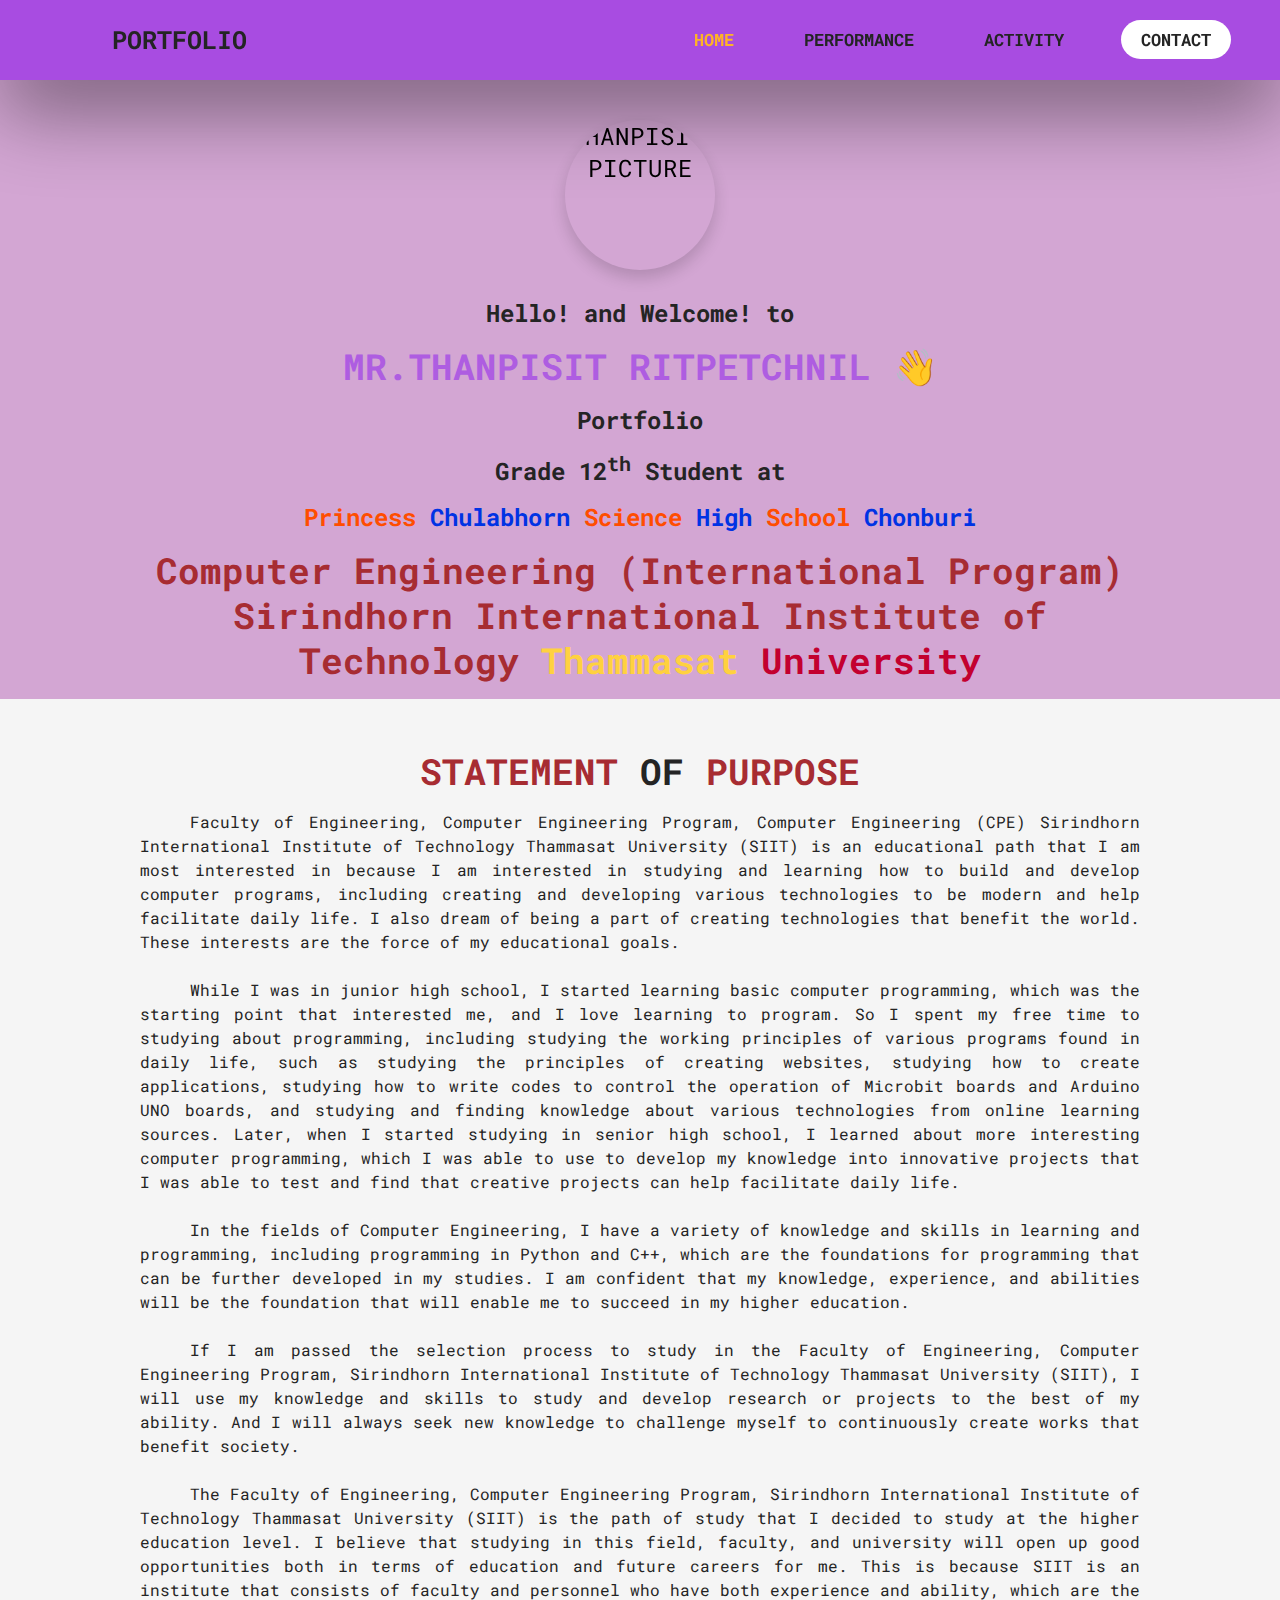
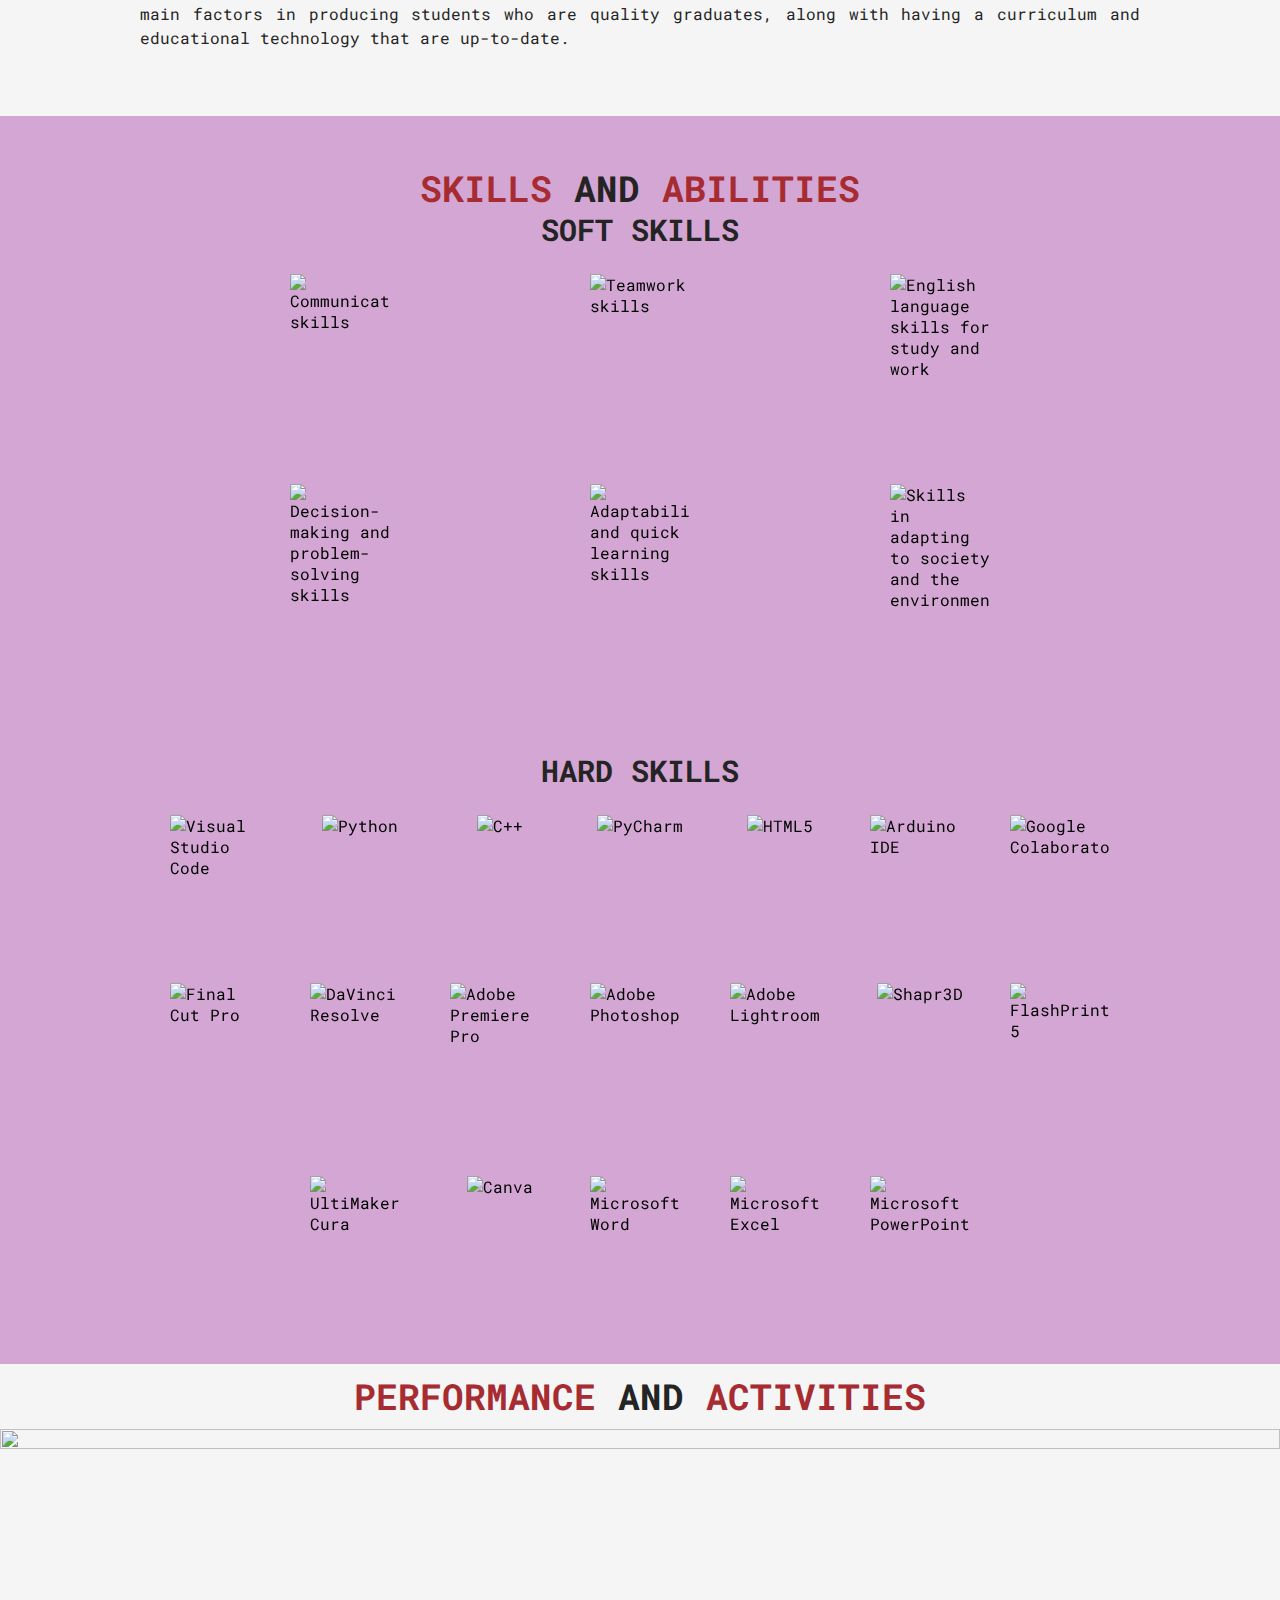
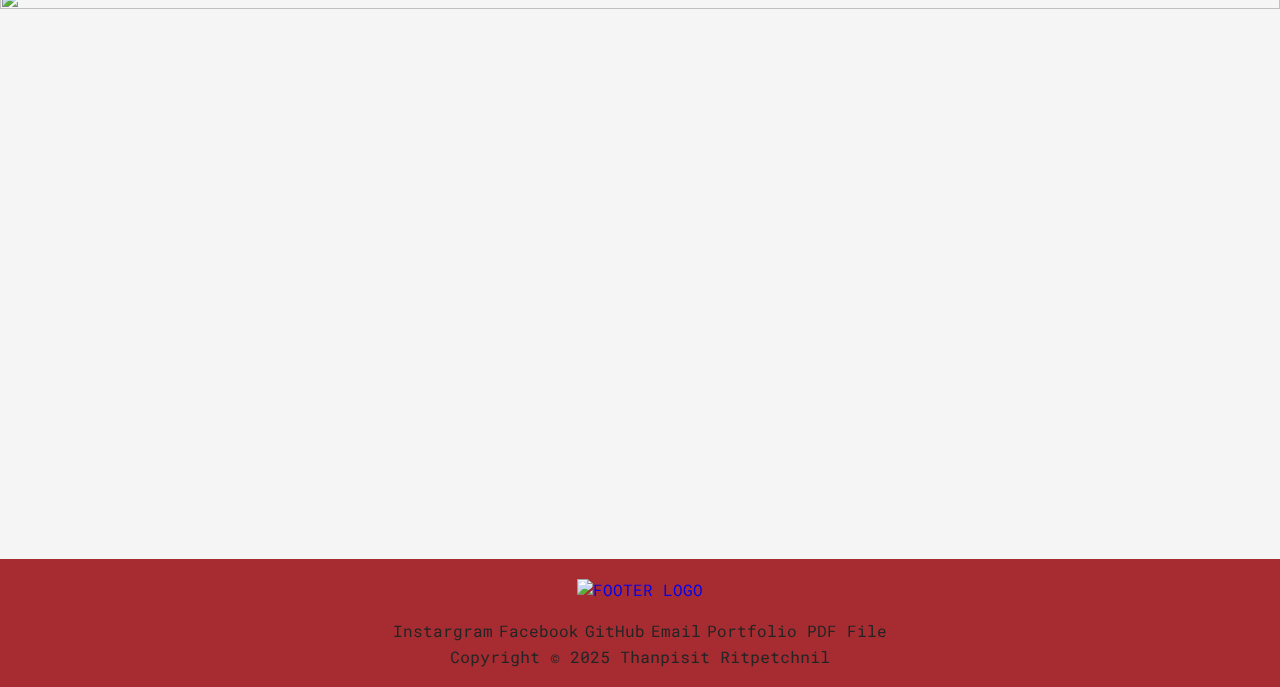
==== index.html @ 6fbb1025 "Add files via upload" ====
<!DOCTYPE html>
<html lang="en">

<head>
  <meta charset="UTF-8">
  <meta http-equiv="X-UA-Compatible" content="IE=edge">
  <meta name="viewport" content="width=device-width, initial-scale=1.0">
  <title>SIIT : THANPISIT</title>
  <link rel="stylesheet" href="./styles.css">
  <script src="https://kit.fontawesome.com/c8e4d183c2.js" crossorigin="anonymous"></script>
  <link rel="icon" href="./assets/gears.svg">

  <!-- JQUERY -->
  <script src="https://code.jquery.com/jquery-3.7.1.js" integrity="sha256-eKhayi8LEQwp4NKxN+CfCh+3qOVUtJn3QNZ0TciWLP4=" crossorigin="anonymous"></script>
  
  <!-- FONTAWESOME -->
  <link rel="stylesheet" href="https://cdnjs.cloudflare.com/ajax/libs/font-awesome/6.7.2/css/all.min.css" integrity="sha512-Evv84Mr4kqVGRNSgIGL/F/aIDqQb7xQ2vcrdIwxfjThSH8CSR7PBEakCr51Ck+w+/U6swU2Im1vVX0SVk9ABhg==" crossorigin="anonymous" referrerpolicy="no-referrer" />

  <!-- SLICKJS -->
  <link rel="stylesheet" type="text/css" href="//cdn.jsdelivr.net/npm/slick-carousel@1.8.1/slick/slick.css"/>
  <script type="text/javascript" src="//cdn.jsdelivr.net/npm/slick-carousel@1.8.1/slick/slick.min.js"></script>
  
  <link rel="stylesheet" href="https://cdnjs.cloudflare.com/ajax/libs/font-awesome/5.15.3/css/all.min.css" />

</head>

<body>
  <!-- SNOW -->
  <div id="snow-container"></div>
  <script src="./script.js"></script>

<!-- BAR -->
<div id="BAR">
  <section id="bar">
    <nav>
      <!-- Checkbox for toggling menu -->
      <input type="checkbox" id="check">
  
      <!-- Menu icon -->
      <label for="check" class="checkbtn">
        <i class="fas fa-bars"></i>
      </label>
  
      <!-- Site logo -->
      <label class="logo">PORTFOLIO</label>
  
      <!-- Navigation links -->
      <ul>
        <!-- HOME PAGE LINK BUTTON-->
        <li class="nav__link">
          <a href="./index.html" class="
            active
            nav__link--anchor
            link__hover-effect
            link__hover-effect--black
          ">HOME</a>
        </li>

        <!-- PERFORMANCE PAGE LINK BUTTON-->
        <li class="nav__link">
          <a href="./performance.html" class="
            nav__link--anchor
            link__hover-effect
            link__hover-effect--black
          ">PERFORMANCE</a>
        </li>

        <!-- ACTIVITY PAGE LINK BUTTON-->
        <li class="nav__link">
          <a href="./activity.html" class="
            nav__link--anchor
            link__hover-effect
            link__hover-effect--black
          ">ACTIVITY</a>
        </li>

        <!-- MAIL LINK BUTTON-->
        <li class="nav__link">
          <a href="mailto:thanpisit2549@icloud.com" class="
            nav__link--anchor
            nav__link--anchor-primary
          ">CONTACT</a>
        </li>
      </ul>
    </nav>
  </section>

  <!-- HOME SECTION -->
  <div id="ABOUT-ME">
  <section id="about-me">
    <div class="flex flex-1">
      <div class="about-me__info row">
        <div class="about-me__info--container">
          <figure class="about-me__picture--mask">
            <img src="./assets/me.jpeg" class="about-me__picture" alt="THANPISIT'S PICTURE">
          </figure>
          <h2 class="about-me__info--title">
            Hello! and Welcome! to
          </h2>
          <h1 class="about-me__info--title">
            <span class="text--purple">MR.THANPISIT RITPETCHNIL</span>&nbsp;<span class="wave">👋</span>
          </h1>
          <h2 class="about-me__info--title">
            Portfolio
          </h2>
          <h2 class="about-me__info--title">
            Grade 12<sup>th</sup> Student at
          </h2>
          <h2 class="about-me__info--title">
            <strong class="text--orangepcc">Princess</strong><strong class="text--blue"> Chulabhorn </strong><strong class="text--orangepcc">Science</strong><strong class="text--blue"> High </strong><strong class="text--orangepcc">School</strong><strong class="text--blue"> Chonburi</strong>
          </h2>
          <h1 class="about-me__info--title">
            <span class="text--brown">Computer Engineering (International Program)<br>Sirindhorn International Institute of Technology</span>
            <span class="text--yellowuni">Thammasat</span><span class="text--reduni"> University</span>
          </h1>
        </div>
      </div>
    </div>
  </section>

  <!-- SOP -->
  <section id="sop">
    <div class="container">
      <div class="row">
        <h1 class="section__title"><span class="text--brownuni">STATEMENT</span> OF <span class="text--brownuni">PURPOSE</span></h1>
          <p class="project1__description--para">
            &emsp;&emsp;&emsp;&emsp;&emsp;Faculty of Engineering, Computer Engineering Program, Computer Engineering (CPE) Sirindhorn International Institute of Technology Thammasat University (SIIT) is an educational path that I am most interested in because I am interested in studying and learning how to build and develop computer programs, including creating and developing various technologies to be modern and help facilitate daily life. I also dream of being a part of creating technologies that benefit the world. These interests are the force of my educational goals.
            <br><br>
            &emsp;&emsp;&emsp;&emsp;&emsp;While I was in junior high school, I started learning basic computer programming, which was the starting point that interested me, and I love learning to program. So I spent my free time to studying about programming, including studying the working principles of various programs found in daily life, such as studying the principles of creating websites, studying how to create applications, studying how to write codes to control the operation of Microbit boards and Arduino UNO boards, and studying and finding knowledge about various technologies from online learning sources. Later, when I started studying in senior high school, I learned about more interesting computer programming, which I was able to use to develop my knowledge into innovative projects that I was able to test and find that creative projects can help facilitate daily life.
            <br><br>
            &emsp;&emsp;&emsp;&emsp;&emsp;In the fields of Computer Engineering, I have a variety of knowledge and skills in learning and programming, including programming in Python and C++, which are the foundations for programming that can be further developed in my studies. I am confident that my knowledge, experience, and abilities will be the foundation that will enable me to succeed in my higher education.
            <br><br>
            &emsp;&emsp;&emsp;&emsp;&emsp;If I am passed the selection process to study in the Faculty of Engineering, Computer Engineering Program, Sirindhorn International Institute of Technology Thammasat University (SIIT), I will use my knowledge and skills to study and develop research or projects to the best of my ability. And I will always seek new knowledge to challenge myself to continuously create works that benefit society.
            <br><br>
            &emsp;&emsp;&emsp;&emsp;&emsp;The Faculty of Engineering, Computer Engineering Program, Sirindhorn International Institute of Technology Thammasat University (SIIT) is the path of study that I decided to study at the higher education level. I believe that studying in this field, faculty, and university will open up good opportunities both in terms of education and future careers for me. This is because SIIT is an institute that consists of faculty and personnel who have both experience and ability, which are the main factors in producing students who are quality graduates, along with having a curriculum and educational technology that are up-to-date.
          </p>
      </div>
    </div>
  </section>

  <!-- SKILLS SECTION -->
  <section id="skills">
    <div class="container">
      <div class="row">
        <h1 class="section__title"><span class="text--brownuni">SKILLS</span> AND <span class="text--brownuni">ABILITIES</span></h1>
        
        <!-- SOFT SKILLS -->
        <h2 class="subtitle textcenter">SOFT SKILLS</h2>
        <div class="language__list">

          <div class="language">
            <figure class="language__img--wrapper">
              <img
                src="./assets/interpersonal-skills.png"
                alt="Communication skills" class="language__img" />
            </figure>
            <span class="language__name">Communication skills</span>
          </div>

          <div class="language">
            <figure class="language__img--wrapper">
              <img 
                src="./assets/partners.png"
                alt="Teamwork skills" class="language__img" />
            </figure>
            <span class="language__name">Teamwork skills</span>
          </div>

          <div class="language">
            <figure class="language__img--wrapper">
              <img src="./assets/english.png" 
              alt="English language skills for study and work" class="language__img" />
            </figure>
            <span class="language__name">English language skills for study and work</span>
          </div>

          <div class="language">
            <figure class="language__img--wrapper">
              <img src="./assets/problem-solving-skills.png"
                alt="Decision-making and problem-solving skills" class="language__img" />
            </figure>
            <span class="language__name">Decision-making and problem-solving skills</span>
          </div>

          <div class="language">
            <figure class="language__img--wrapper">
              <img src="./assets/adapt.png" 
              alt="Adaptability and quick learning skills" class="language__img" />
            </figure>
            <span class="language__name">Adaptability and quick learning skills</span>
          </div>

          <div class="language">
            <figure class="language__img--wrapper">
              <img src="./assets/society.png" 
              alt="Skills in adapting to society and the environment" class="language__img" />
            </figure>
            <span class="language__name">Skills in adapting to society and the environment</span>
          </div>
        </div>

        <!-- HARD SKILLS -->
        <h2 class="subtitle textcenter"><br>HARD SKILLS</h2>
        <div class="hard__list">

          <div class="hard">
            <figure class="hard__img--wrapper">
              <img
                src="https://upload.wikimedia.org/wikipedia/commons/thumb/9/9a/Visual_Studio_Code_1.35_icon.svg/2048px-Visual_Studio_Code_1.35_icon.svg.png"
                alt="Visual Studio Code" class="hard__img" />
            </figure>
            <span class="hard__name">Visual Studio Code</span>
          </div>

          <div class="hard">
            <figure class="hard__img--wrapper">
              <img
                src="./assets/Python-logo-notext.svg.png"
                alt="Python" class="hard__img" />
            </figure>
            <span class="hard__name">Python</span>
          </div>

          <div class="hard">
            <figure class="hard__img--wrapper">
              <img
                src="https://upload.wikimedia.org/wikipedia/commons/thumb/1/18/ISO_C%2B%2B_Logo.svg/1822px-ISO_C%2B%2B_Logo.svg.png"
                alt="C++" class="hard__img" />
            </figure>
            <span class="hard__name">C++</span>
          </div>

          <div class="hard">
            <figure class="hard__img--wrapper">
              <img
                src="https://upload.wikimedia.org/wikipedia/commons/thumb/1/1d/PyCharm_Icon.svg/1024px-PyCharm_Icon.svg.png"
                alt="PyCharm" class="hard__img" />
            </figure>
            <span class="hard__name">PyCharm</span>
          </div>

          <div class="hard">
            <figure class="hard__img--wrapper">
              <img
                src="./assets/HTML5_logo_and_wordmark.svg.png"
                alt="HTML5" class="hard__img" />
            </figure>
            <span class="hard__name">HTML5</span>
          </div>

          <div class="hard">
            <figure class="hard__img--wrapper">
              <img
                src="./assets/png-transparent-arduino-hd-logo-thumbnail Background Removed.png"
                alt="Arduino IDE" class="hard__img" />
            </figure>
            <span class="hard__name">Arduino IDE</span>
          </div>

          <div class="hard">
            <figure class="hard__img--wrapper">
              <img
                src="https://avatars.githubusercontent.com/u/33467679?s=280&v=4"
                alt="Google Colaboratory" class="hard__img" />
            </figure>
            <span class="hard__name">Google Colaboratory</span>
          </div>

          <div class="hard">
            <figure class="hard__img--wrapper">
              <img
                src="https://help.apple.com/assets/6679A72E92E641B6D907CD0C/6679A72FE32D2BB3610F762B/en_US/97f5f4dfe6df84d78caacff68ec63538.png"
                alt="Final Cut Pro" class="hard__img" />
            </figure>
            <span class="hard__name">Final Cut Pro</span>
          </div>

          <div class="hard">
            <figure class="hard__img--wrapper">
              <img
                src="./assets/DaVinci_Resolve_Studio.png"
                alt="DaVinci Resolve" class="hard__img" />
            </figure>
            <span class="hard__name">DaVinci Resolve</span>
          </div>

          <div class="hard">
            <figure class="hard__img--wrapper">
              <img
                src="https://upload.wikimedia.org/wikipedia/commons/thumb/4/40/Adobe_Premiere_Pro_CC_icon.svg/1200px-Adobe_Premiere_Pro_CC_icon.svg.png"
                alt="Adobe Premiere Pro" class="hard__img" />
            </figure>
            <span class="hard__name">Adobe Premiere Pro</span>
          </div>

          <div class="hard">
            <figure class="hard__img--wrapper">
              <img
                src="https://upload.wikimedia.org/wikipedia/commons/thumb/a/af/Adobe_Photoshop_CC_icon.svg/1051px-Adobe_Photoshop_CC_icon.svg.png"
                alt="Adobe Photoshop" class="hard__img" />
            </figure>
            <span class="hard__name">Adobe Photoshop</span>
          </div>

          <div class="hard">
            <figure class="hard__img--wrapper">
              <img
                src="./assets/images Background Removed.png"
                alt="Adobe Lightroom" class="hard__img" />
            </figure>
            <span class="hard__name">Adobe Lightroom</span>
          </div>

          <div class="hard">
            <figure class="hard__img--wrapper">
              <img
                src="https://yt3.googleusercontent.com/nwwMDbhHriPt50zf7yDtpQKF7p2qgzhIg-j-FIBsvlN0WjWBFyacqpJLrB-6cVF0Jf-9lbAbpeQ=s900-c-k-c0x00ffffff-no-rj"
                alt="Shapr3D" class="hard__img" />
            </figure>
            <span class="hard__name">Shapr3D</span>
          </div>

          <div class="hard">
            <figure class="hard__img--wrapper">
              <img
                src="https://www.icreate.my/x/cdn/?https://storage.googleapis.com/production-websitebuilder-v1-0-8/648/201648/gYSEA5qO/e491b83e12154919b9e69d063f4b6f4a"
                alt="FlashPrint 5" class="hard__img" />
            </figure>
            <span class="hard__name">FlashPrint 5</span>
          </div>

          <div class="hard">
            <figure class="hard__img--wrapper">
              <img
                src="https://img.utdstc.com/icon/97a/a5e/97aa5e531fee9e0b18d7028609d091062db6e392c49e45859ba0aeeeb118eae4:200"
                alt="UltiMaker Cura" class="hard__img" />
            </figure>
            <span class="hard__name">UltiMaker Cura</span>
          </div>

          <div class="hard">
            <figure class="hard__img--wrapper">
              <img
                src="https://uxwing.com/wp-content/themes/uxwing/download/brands-and-social-media/canva-icon.png"
                alt="Canva" class="hard__img" />
            </figure>
            <span class="hard__name">Canva</span>
          </div>

          <div class="hard">
            <figure class="hard__img--wrapper">
              <img
                src="https://upload.wikimedia.org/wikipedia/commons/thumb/f/fd/Microsoft_Office_Word_%282019–present%29.svg/1024px-Microsoft_Office_Word_%282019–present%29.svg.png"
                alt="Microsoft Word" class="hard__img" />
            </figure>
            <span class="hard__name">Microsoft Word</span>
          </div>

          <div class="hard">
            <figure class="hard__img--wrapper">
              <img
                src="https://upload.wikimedia.org/wikipedia/commons/thumb/3/34/Microsoft_Office_Excel_%282019–present%29.svg/826px-Microsoft_Office_Excel_%282019–present%29.svg.png"
                alt="Microsoft Excel" class="hard__img" />
            </figure>
            <span class="hard__name">Microsoft Excel</span>
          </div>

          <div class="hard">
            <figure class="hard__img--wrapper">
              <img
                src="https://upload.wikimedia.org/wikipedia/commons/thumb/0/0d/Microsoft_Office_PowerPoint_%282019–present%29.svg/2203px-Microsoft_Office_PowerPoint_%282019–present%29.svg.png"
                alt="Microsoft PowerPoint" class="hard__img" />
            </figure>
            <span class="hard__name">Microsoft PowerPoint</span>
          </div>
          
        </div>
      </div>
    </div>
  </section>

 <!-- OVERVIEW SECTION  -->
  <section id="overview">
    <div class="container1">
      <!-- <div class="row"> -->
        <h1 class="section__title"><span class="text--brownuni">PERFORMANCE</span> AND <span class="text--brownuni">ACTIVITIES</span></h1>
        
        <div class="slideshow">
        
          <div class="items">
            <img src="./assets/image.png" alt="">
          </div>

          <div class="items">
            <img src="./assets/IMG_3233.jpg" alt="">
          </div>

          <div class="items">
            <img src="./assets/459421006_1217835922700033_3919177896937496250_n.jpg" alt="">
          </div>          

          <div class="items">
            <img src="./assets/dsd.png" alt="">
          </div>

          <div class="items">
            <img src="./assets/dfdb.png" alt="">
          </div>

          <div class="items">
            <img src="./assets/DSC_7717.jpg" alt="">
          </div>

          <div class="items">
            <img src="./assets/IMG_4864.jpg" alt="">
          </div>
        </div>

        <script>
          $(document).ready(() => {
            $('.slideshow').slick({
              dots: true,
              slidesToScroll: 1,
              autoplay: true,
              autoplaySpeed: 2000,
            });
            $(".slideshow .slick-prev").html('<i class="fa-solid fa-chevron-left"></i>')
            $(".slideshow .slick-next").html('<i class="fa-solid fa-chevron-right"></i>')
            $(".slideshow .slick-dots li").html(' ')
          })
        </script>

      </div>
    </div>
  </section>
   
 <!-- FOOTER  -->
  <footer>
    <div class="row footer__row">
      <a href="#" class="footer__anchor">
        <figure class="footer__logo">
          <img src="./assets/gears.svg" class="footer__logo--img" alt="FOOTER LOGO">
        </figure>
        <span class="footer__logo--popper">
          RETURN TO THE TOP
          <i class="fas fa-arrow-up"></i>
        </span>
      </a>
      <div class="footer__social--list">
        <a href="https://www.instagram.com/thanpisit.rb/" target="_blank" class="
          footer__social--link
          link__hover-effect
          link__hover-effect--black
        " target="_blank">Instargram</a>

        <a href="https://www.facebook.com/thanpisit.rb/" target="_blank" class="
          footer__social--link
          link__hover-effect
          link__hover-effect--black
        " target="_blank">Facebook</a>

        <a href="https://github.com/thanpisit2006" target="_blank" class="
          footer__social--link
          link__hover-effect
          link__hover-effect--black
        " target="_blank">GitHub</a>

        <a href="mailto:thanpisit2549@icloud.com" target="_blank" class="
          footer__social--link
          link__hover-effect
          link__hover-effect--black
        " target="_blank">Email</a>
        
        <a href="./assets/SIIT Portfolio.pdf" target="_blank" class="
          footer__social--link
          link__hover-effect
          link__hover-effect--black
        " target="_blank">Portfolio PDF File</a>

      </div>
      <div class="footer__copyright">Copyright © 2025 Thanpisit Ritpetchnil</div>
    </div>
    </div>
  </footer>

</body>

</html>
---- styles.css ----
@import url('https://fonts.googleapis.com/css2?family=Roboto+Mono:ital,wght@0,100..700;1,100..700&display=swap');
/* @font-face {
  font-family: 'Emirates';
  src: url('./font/Emirates-Medium.ttf');
} */

* {
  font-family: "Roboto Mono", serif;
  /* font-family: 'Emirates'; */
  padding: 0;
  margin: 0;
  box-sizing: border-box;
}

html {
  scroll-behavior: smooth;
}

h1, h2, h3, h4, h5, h6, span {
  color: #242424;
  text-align: center;
  line-height: 1.25;
}

h1 {
  /* font-size: 36px; */
  font-size: clamp(24px, 4vw, 36px);
}

.textcenter {
  text-align: center;
}

.subtitle {
  font-size: 30px;
  line-height: 1.25;
}

p {
  line-height: 1.5;
  font-size: 16px;
}

a {
  text-decoration: none;
  position: relative;
  transition: opacity 300ms ease;
}

i:hover {
  opacity: 0.7;
}

.link__hover-effect:after {
  content: "";
  position: absolute;
  height: 3px;
  width: 0;
  bottom: -3px;
  right: 0;
  transition: all 300ms ease;
}

.link__hover-effect--white:after {
  background-color: #fff;
}
.link__hover-effect--black:after {
  background-color: #000;
}

.link__hover-effect:hover:after {
  width: 100%;
  left: 0;
}

li {
  list-style-type: none;
}

.flex {
  display: flex;
}

.flex-1 {
  flex: 1;
}

.container {
  padding: 50px 0;
}

.container1 {
  padding: 10px 0;
}

.row {
  width: 80%;
  max-width: auto;
  margin: 0 auto;
  padding: 0 12px;
}

.text--purple {
  color: #ae5de1;
}

.text--blue{
  color: #0033e4;
}

.text--orangepcc { 
  color: #ff4d00;
}

.text--orangeuni {
 color: #a84ce1;
}

.text--orangeuni:hover {
  color: #a72c32;
}

.text--brown {
  color: #a72c32;
}

.text--brownuni {
  color: #a72c32;
}

.text--brownuni:hover {
  color: #a84ce1;
}

.text--reduni {
  color: #c3002f;
}

.text--yellowuni {
  color: #ffd13f;
}

section:nth-child(even) {
  background-color: whitesmoke;
}

.section__title {
  margin-bottom: 0px;
}

.nav__link--list {
  display: flex;
}

.nav__link--anchor {
  margin: 0 12px;
  color: #242424;
  font-weight: 700;
}

.nav__link--anchor-primary {
  background-color: white;
  padding: 8px 20px;
  border-radius: 50px;
  color: #242424;
  transition: all 300ms ease;
}

.nav__link--anchor-primary:hover {
  background-color: orange;
}

.personal__logo {
  font-size: 24px;
  color: #000;
  margin: 0 12px;
  font-weight: bold
}

.uni__logo{
  width: 100%;
  max-width: 300px;
  transition: all 300ms;
  transition: background-color 0.3s ease-in-out;
  align-self: center;
  align-items: center;
  position: fixed;
  top: center;
  z-index: 1000;
  padding: 0 12px;
  height: auto;
  margin: 0 auto;
  display: flex;
  justify-content: space-between;
}

.about-me__info {
  display: flex;
  flex-direction: column;
}

.about-me__info--container {
  display: flex;
  flex-direction: column;
  align-items: center;
  max-width: max;
  width: 100%;
  margin: 0 auto;
  text-align: center;
}

.about-me__picture--mask {
  width: 150px;
  height: 150px;
  border-radius: 50%;
  overflow: hidden;
  box-shadow: 0 8px 16px rgba(0, 0, 0, 0.16);
  margin-bottom: 28px;
  animation: animate-profile-picture 800ms 200ms backwards;
}

@keyframes animate-profile-picture {
  0% {
    transform: scale(0);
  }
  80% {
    transform: scale(1.1);
  }
  100% {
    transform: scale(1);
  }
}

.about-me__picture {
  width: 100%;
  /* Improving my own picture */
  transform: scale(1.5);
  padding-top: 8px;
}

.about-me__info--title {
  margin-bottom: 16px;
  animation: fade-up 650ms 400ms backwards;
}
.about-me__info--para {
  font-size: 20px;
  margin-bottom: 20px;
  animation: fade-up 650ms 600ms backwards;
}

.about-me__link {
  font-size: 20px;
  color: #242424;
  padding: 0 16px;
}

.about-me__links {
  animation: fade-up 650ms 800ms backwards;
}

@keyframes fade-up {
  0% {
    opacity: 0;
    transform: translateY(40px);
  }
  100% {
    opacity: 1;
    transform: translateY(0);
  }
}

.about-me__img--container {
  /* flex: 1; */
  display: flex;
  align-items: center;
  border-top: 10px;
  width: 600px;
  overflow: hidden;
  margin-top: -350px;
  position: absolute;
  right: 0;
  /* width: 100%; */
  height: 180.8vh;
  /* margin-top: 40px; */
}

.about-me__img {
  width: 100%;
  animation: fade-in 1200ms 800ms backwards;
}

@keyframes fade-in {
  0% {
    opacity: 0;
  }
  100% {
    opacity: 1;
  }
}

.wave {
  display: inline-block;
  animation: animate-wave 500ms infinite ease-in-out;
}

@keyframes animate-wave {
  0% {
    transform: rotate(0);
  }
  50% {
    transform: rotate(30deg);
  }
  100% {
    transform: rotate(0);
  }
}

/* SOFT SKILL */
.language__img {
  width: 100%;
  max-width: 100px;
  transition: all 300ms;
}
.language:hover .language__img {
  filter: brightness(80%);
  opacity: 0.86;
  transform: scale(1.1);
}

.language {
  width: 30%;
  display: flex;
  /* justify-content: center;
  position: relative; */
  flex-direction: column;
  align-items: center;
  position: relative;
}

.language__img--wrapper {
  display: flex;
  justify-content: center;
  align-items: center;
  padding: 25px 16px;
}

.language__list {
  display: flex;
  justify-content: center;
  width: 100%;
  flex-wrap: wrap;
}

.language__name {
  /* position: absolute;
  bottom: 0;
  transform: scale(0);
  transition: all 300ms;
  font-size: 20px;
  opacity: 0;
  text-align: center;
  text-wrap: wrap; */
  margin-top: 5px;
  font-size: 20px;
  text-align: center;
  opacity: 0;
  transform: scale(0);
  transition: all 300ms;
  text-wrap: wrap;
}

.language:hover .language__name {
  transform: scale(1);
  opacity: 1;
}

/* HARD SKILL */
.hard__img {
  width: 100%;
  max-width: 100px;
  transition: all 300ms;
}
.hard:hover .hard__img {
  filter: brightness(80%);
  opacity: 0.86;
  transform: scale(1.1);
}

.hard {
  width: 14%;
  display: flex;
  /* justify-content: center;
  position: relative; */
  flex-direction: column;
  align-items: center;
  position: relative;
}

.hard__img--wrapper {
  display: flex;
  justify-content: center;
  align-items: center;
  padding: 25px 16px;
}

.hard__list {
  display: flex;
  justify-content: center;
  width: 100%;
  flex-wrap: wrap;
}

.hard__name {
  /* position: absolute;
  bottom: 0;
  transform: scale(0);
  transition: all 300ms;
  font-size: 20px;
  opacity: 0;
  text-align: center;
  text-wrap: wrap; */
  margin-top: 5px;
  font-size: 20px;
  text-align: center;
  opacity: 0;
  transform: scale(0);
  transition: all 300ms;
}

.hard:hover .hard__name {
  transform: scale(1);
  opacity: 1;
}

/* PROJECTS */
.project {
  margin-bottom: 135px;
}

.project:last-child {
  margin-bottom: 40px;
}

.project__img {
  width: 100%;
  transition: all 500ms ease;
}

.project__wrapper {
  display: flex;
  box-shadow: 0 20px 80px rgba(0, 0, 0, 0.45);
  border-radius: 20px;
  overflow: hidden;
  position: relative;
}

.project__wrapper:before {
  content: "";
  position: absolute;
  top: 0;
  left: 0;
  height: 100%;
  width: 100%;
  background-color: #1c1d25;
  opacity: 0;
  transition: all 450ms ease;
  z-index: 2;
  transform: translateY(100%);
}

.project:hover .project__wrapper:before {
  transform: translateY(0);
  opacity: 0.7;
}
.project:hover .project__img {
  transform: scale(1.07);
  filter: blur(5px);
}

.project:hover .project__description {
  opacity: 1;
  transform: translateY(-50%);
}

.project__list {
  padding-top: 20px;
}

.project__description {
  position: absolute;
  top: 50%;
  left: 90px;
  transform: translateY(100%);
  max-width: 550px;
  z-index: 3;
  opacity: 0;
  transition: transform 450ms, opacity 300ms;
}

.project__description--title {
  font-size: 40px;
}

.project__description--para {
  margin: 16px 0;
}

.project__description--link {
  font-size: 20px;
  margin-right: 16px;
}

.project__description--title,
.project__description--sub-title,
.project__description--para,
.project__description--link {
  text-align: left;
  color: #fff;
}

/* PROJECTS1 */
.project1 {
  margin-bottom: 135px;
}

.project1:last-child {
  margin-bottom: 40px;
}

.project1__img {
  width: 100%;
  transition: all 500ms ease;
}

.project1__wrapper {
  display: flex;
  box-shadow: 0 20px 80px rgba(0, 0, 0, 0.45);
  border-radius: 20px;
  overflow: hidden;
  position: relative;
  width: 70%;
  margin: o auto;
  aspect-ratio: 2080 / 1800;
}

.project1__list {
  padding-top: 20px;
}

.project1__description {
  position: absolute;
  top: 50%;
  left: 3%; 
  /* transform: translateY(100%); */
  /* max-width: 80%; */
  z-index: 3;
  opacity: 0;
  transition: transform 450ms, opacity 300ms;

  opacity: 1;
  transform: translateY(-50%);
  width: 94%;
  /* max-width: max; */
  /* z-index: 1000; */

}

.project1__description--title {
  font-size: 40px;
}

.project1__description--para {
  margin: 16px 0;
}

.project1__description--link {
  font-size: 20px;
  margin-right: 16px;
}

.project1__description--title,
.project1__description--sub-title,
.project1__description--para,
.project1__description--link {
  text-align: justify;
  color: #242424;
}

/* FOOTER */
footer {
  background-color: #a72c32;
}

footer:hover {
  background-color: #a84ce1;
}

.footer__social--list {
  width: 100%;
  max-width: 500px;
  display: flex;
  justify-content: space-around;
  margin-bottom: 5px;
}

.footer__row {
  display: flex;
  flex-direction: column;
  align-items: center;
  justify-content: center;
  padding: 20px 0;
}

.footer__logo--img {
  width: 70px;
  height: 70px;
}

.footer__social--link,
.footer__copyright,
.footer__logo--popper {
  color: #242424;
  text-align: center;
}

.footer__logo--popper {
  position: absolute;
  right: 0;
  top: 30px;
  font-weight: 700;
  opacity: 0;
  transition: all 300ms ease;
  width: 200px;
}

.footer__anchor {
  margin-bottom: 20px;
  position: relative;
}

.footer__anchor:hover .footer__logo--popper {
  transform: translateX(60px);
  opacity: 1;
}

/* Responsive Design */
@media (max-width: 768px) {
  .footer__social--list {
    flex-direction: column;
    align-items: center;
    gap: 10px;
  }

  .footer__logo--img {
    width: 50px;
    height: 50px;
  }

  .footer__row {
    padding: 15px 0;
  }

  .footer__logo--popper {
    font-size: 14px;
    width: 150px;
    top: 20px;
  }
}

@media (max-width: 480px) {
  .footer__social--list {
    gap: 5px;
    margin-bottom: 10px;
  }

  .footer__logo--img {
    width: 40px;
    height: 40px;
  }

  .footer__anchor {
    margin-bottom: 15px;
  }

  .footer__row {
    padding: 10px 0;
  }

  .footer__logo--popper {
    font-size: 12px;
    width: 120px;
  }
}

/* SMALL PHONES */
@media (max-width: 480px) {
  /* .nav__link:not(:last-child) {
    display: none;
  } */
  .project__wrapper {
    border-radius: 0;
  }

  .project__description {
    padding: 0;
    left: 0;
    width: 100%;
  }

  .project__description--para {
    display: none;
  }

  .project__description--links {
    display: flex;
    justify-content: center;
  }

  .project__description--title {
    font-size: 32px;
    line-height: 1;
    text-align: center;
  }

  .project__description--sub-title {
    text-align: center;
    margin: 12px 0;
  }

  .row {
    width: 95%;
  }

  .project__description {
      padding: 10px;
      font-size: 12px;
  }

  .about-me__info--para {
      font-size: 16px;
  }
    
  .project__description--title {
      font-size: 20px;
      text-align: center;
  }
}

/* Small phones, tablets, large smartphones */
@media (max-width: 768px) {
  nav {
    height: 68px;
  }

  h1 {
    font-size: 28px;
  }

  .about-me__info--para {
    font-size: 18px;
  }

  .language {
    width: calc(100% / 3);
  }

  .project__description--para {
    font-size: 14px;
  }

  .project__description {
    left: 30px;
    padding-right: 30px;
  }

  .language,
  .hard {
      width: calc(100% / 2);
  }

  .project__description {
      font-size: 12px;
      text-align: center;
  }

  /* .nav__link {
      display: none;
  } */
}

/* ## */
/* Tablets and larger smartphones */
@media (max-width: 1024px) {
  .row {
      width: 90%;
  }
  h1 {
      font-size: clamp(24px, 3vw, 32px);
  }
  .project__description {
      font-size: 14px;
      padding: 20px;
      text-align: center;
  }
}

@media (max-width: 1050px) {
  label.logo {
    padding-left: 30px;
  }

  nav ul li a {
    font-size: 16px;
  }
}

/* SNOW */
body {
  margin: 0;
  padding: 0;
  background: #D3A6D3;
  overflow: auto;
}

#snow-container {
  position: fixed;
  top: 0;
  left: 0;
  width: 100%;
  height: 100%;
  pointer-events: none;
}

.snowflake {
  position: absolute;
  top: -10px;
  color: rgb(223, 225, 255);
  font-size: 1em;
  opacity: 0.8;
  pointer-events: none;
  animation: fall linear infinite;
}

@keyframes fall {
  0% {
      transform: translateY(-10px) translateX(0);
      opacity: 1;
  }
  100% {
      transform: translateY(100vh) translateX(20px);
      opacity: 0;
  }
}

/* BAR */
nav {
  position: fixed;
  top: 0;
  align-items: center;
  align-self: center;
  width: 100%;
  max-width: max;
  background-color: #a72c32;
  color: white;
  z-index: 1000;
  box-shadow: 0 4px 6px rgba(0, 0, 0, 0.1);
  padding: 0 12px;
  transition: background-color 0.3s ease-in-out;
  height: 90px;
  margin: 0 auto;
  /* display: flex; */
  justify-content: space-between;
  box-shadow: 0 30px 80px rgba(0, 0, 0, 0.45);
}

nav:hover {
  background-color: #a84ce1;
}

.nav-list {
  list-style-type: none;
  display: flex;
  justify-content: center;
  margin: 0;
  padding: 0;
}

.nav-list li {
  margin: 0 20px;
}

.nav-list a {
  text-decoration: none;
  color: white;
  font-size: 16px;
  font-weight: bold;
  text-transform: uppercase;
  transition: color 0.3s ease-in-out;
}

.nav-list a:hover {
  color: #ff9800;
}

header, main, body {
  margin-top: 60px;
  padding-top: 60px;
}

#rectangle {
  width: 80%;
  height: 100px;
  background-color: #fff;
  border: 2px solid black;
}

/* SLICKJS */
.slideshow {
  position: relative;
  width: 100%;
  /* max-height: 450px; */
  margin: 0 auto;
  margin-top: 10px;
}

.items {
  width: 100%;
  /* max-height: 600px; */
  /* border-radius: 20px; */
  overflow: hidden;
  aspect-ratio: 16/7;
}

.items img {
  width: 100%;
  /* height: 450px; */
  object-fit: cover;
  aspect-ratio: 16/7;
}

.slideshow .slick-prev {
  position: absolute;
  top: 225px;
  left: 20px;
  z-index: 10;

  display: flex;
  height: 100px;
  top: 50%; 
  aspect-ratio: 1/1;
}

.slideshow .slick-next {
  position: absolute;
  top: 225px;
  right: 20px;
  z-index: 10;

  display: flex;
  height: 100px;
  top: 50%;
  aspect-ratio: 1/1;
}

.slideshow .slick-arrow {
  z-index: 10px;
  width: 30px;
  height: 30px;
  display: flex;
  justify-content: center;
  align-items: center;
  border-radius: 50%;
  border: none;
  outline: none;
  background: #a72c32;
}

.slideshow .slick-arrow:hover {
  z-index: 10px;
  width: 30px;
  height: 30px;
  display: flex;
  justify-content: center;
  align-items: center;
  border-radius: 50%;
  border: none;
  outline: none;
  background: #a84ce1;
  color: whitesmoke;
}

.slick-dots {
  /* position: absolute; */
  /* bottom: 12px; */
  display: flex;
  /* justify-content: center; */
  /* align-items: center; */
  position: absolute;
  /* width: 100px; */
  height: 100px;
  top: 95%; 
  left: 50%;
  transform: translateX(-50%);
  aspect-ratio: 1/1;
}

.slideshow .slick-dots li{
  list-style: none;
  margin: 0 2px;
  width: 13px;
  height: 13px;
  background: whitesmoke;
  border-radius: 50%;
  border-color: #000;
}

.slideshow .slick-active {
  background: #a72c32 !important ;
  border-color: #000;
  border: 10px;
}

/* nav */
* {
  padding: 0;
  margin: 0;
  text-decoration: none;
  list-style: none;
  box-sizing: border-box;
}

nav {
  background: #a72c32;
  height: 80px;
  width: 100%;
}

label.logo {
  color: #242424;
  font-size: 25px;
  line-height: 80px;
  padding: 0 100px;
  font-weight: bold;
}

nav ul {
  float: right;
  margin-right: 20px;
}

nav ul li {
  display: inline-block;
  line-height: 80px;
  margin: 0 5px;
}

nav ul li a {
  color: white;
  font-size: 17px;
  padding: 7px 13px;
  border-radius: 3px;
  text-transform: uppercase;
}

a.active {
  /* background: #1b9bff; */
  /* transition: .5s; */
  color: #FFB326;
}

.checkbtn {
  font-size: 22px;
  color: black;
  float: right;
  line-height: 80px;
  margin-right: 30px;
  cursor: pointer;
  display: none;
}

#check {
  display: none;
}

@media (max-width: 1050px) {
  label.logo {
    padding-left: 30px;
  }

  nav ul li a {
    font-size: 16px;
  }
}

/* Responsive media query code for small screen */
@media (max-width: 890px) {
  .checkbtn {
    display: block;
  }

  label.logo {
    font-size: 22px;
  }

  ul {
    position: fixed;
    width: 100%;
    height: 100vh;
    background: #B44C51;
    top: 80px;
    left: -110%;
    text-align: center;
    transition: all .5s;
    opacity: 95%;
  }

  nav ul li {
    display: block;
    margin: 50px 0;
    line-height: 30px;
  }

  nav ul li a {
    font-size: 20px;
  }

  a.active {
    background: none;
    color: #FFB326;
  }

  #check:checked~ul {
    left: 0;
  }

  .slick-dots {
    /* position: absolute; */
    /* bottom: 12px; */
    /* display: flex; */
    /* justify-content: center; */
    /* align-items: center; */
    /* width: 100%; */
    /* background: yellow; */

    /* position: absolute; */
    /* bottom: 12px; */
    display: flex;
    justify-content: center;
    /* align-items: center; */
    position: absolute;
    /* width: 100px; */
    height: 100px;
    top: 90%; 
    left: 50%;
    /* transform: translateX(-50%); */
    aspect-ratio: 1/1;
    background-color: transparent;
  }
}


/* PERFORMANCE PAGE */
/* General Styles */
header {
  text-align: center;
  /* background-color: #fff; */
  color: #fff;
  padding: 20px 0;
}

header h1 {
  margin: 0;
  font-size: 2rem;
}

.gallery {
  display: grid;
  /* grid-template-columns: repeat(auto-fit, minmax(250px, 1fr)); */
  gap: 25px;
  padding: 20px;
  width: 97%;
  margin: 0 auto;
}

.gallery__item {
  background-color: white;
  border: 4px solid #a72c32;
  border-radius: 20px;
  overflow: hidden;
  box-shadow: 0 40px 60px rgba(0, 0, 0, 0.15);
  text-align: center;
  transition: transform 0.3s ease, box-shadow 0.3s ease;
}

.gallery__item:hover {
  transform: translateY(-5px);
  box-shadow: 0 6px 10px rgba(0, 0, 0, 0.15);
}

.gallery__image {
  width: 100%;
  height: auto;
  display: block;
}

.gallery__logo {
  vertical-align: middle;
  width: auto;
  height: 100px;
  align-self: center;
  /* grid-template-columns: repeat(auto-fit, minmax(250px, 1fr)); */
  margin-left: 10px;
}

.gallery__head {
  padding: 10px;
  font-size: 22px;
  color: #a72c32;
  text-align: center;
}

.gallery__description {
  /* padding: 10px; */
  padding-left: 8px;
  padding-right: 8px;
  padding-bottom: 8px;
  font-size: 18px;
  color: #242424;
  text-align: justify;
}

.bold__text {
  font-weight: bold;
}
@media (max-width: 768px) {
  header h1 {
    font-size: 1.5rem;
  }

  .gallery__description {
    font-size: 0.9rem;
  }

  .gallery__logo {
    vertical-align: middle;
    width: auto;
    height: 40px;
    align-self: center;
    /* grid-template-columns: repeat(auto-fit, minmax(250px, 1fr)); */
    margin-left: 5px;
  }

  .gallery__head {
    /* padding: 10px; */
    font-size: 15px;
    color: #a72c32;
    text-align: center;
  }
  
  .gallery__description {
    /* padding: 10px; */
    font-size: 7px;
    color: #242424;
    text-align: justify;
  }
}

@media (max-width: 480px) {
  header h1 {
    font-size: 1.2rem;
  }

  .gallery {
    gap: 10px;
    padding: 10px;
  }

  .gallery__description {
    font-size: 0.8rem;
  }

  .gallery__head {
    /* padding: 10px; */
    font-size: 10px;
    color: #a72c32;
    text-align: center;
  }
  
  .gallery__description {
    /* padding: 10px; */
    font-size: 8px;
    color: #242424;
    text-align: justify;
  }

  .gallery__item {
    background-color: white;
    border: 2px solid #a72c32;
    border-radius: 10px;
    overflow: hidden;
    box-shadow: 0 40px 60px rgba(0, 0, 0, 0.15);
    text-align: center;
    transition: transform 0.3s ease, box-shadow 0.3s ease;
  }
}
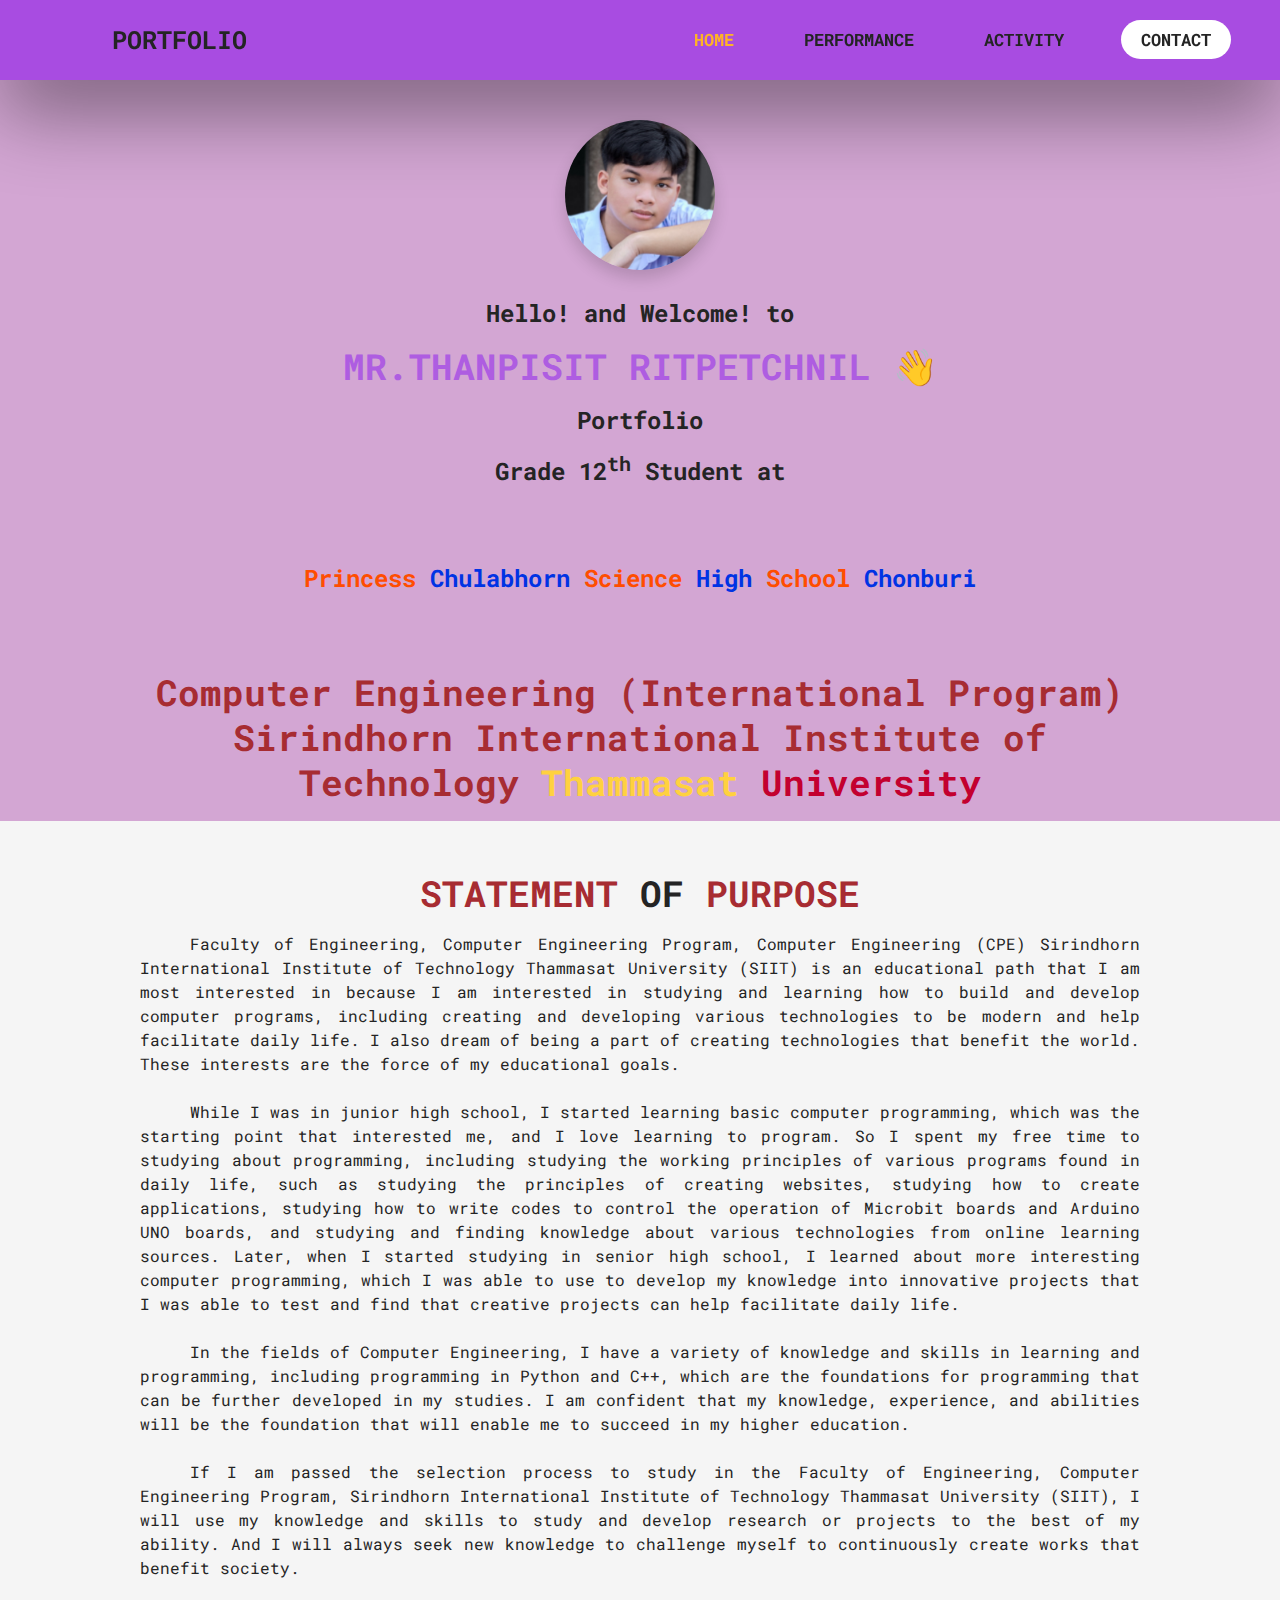
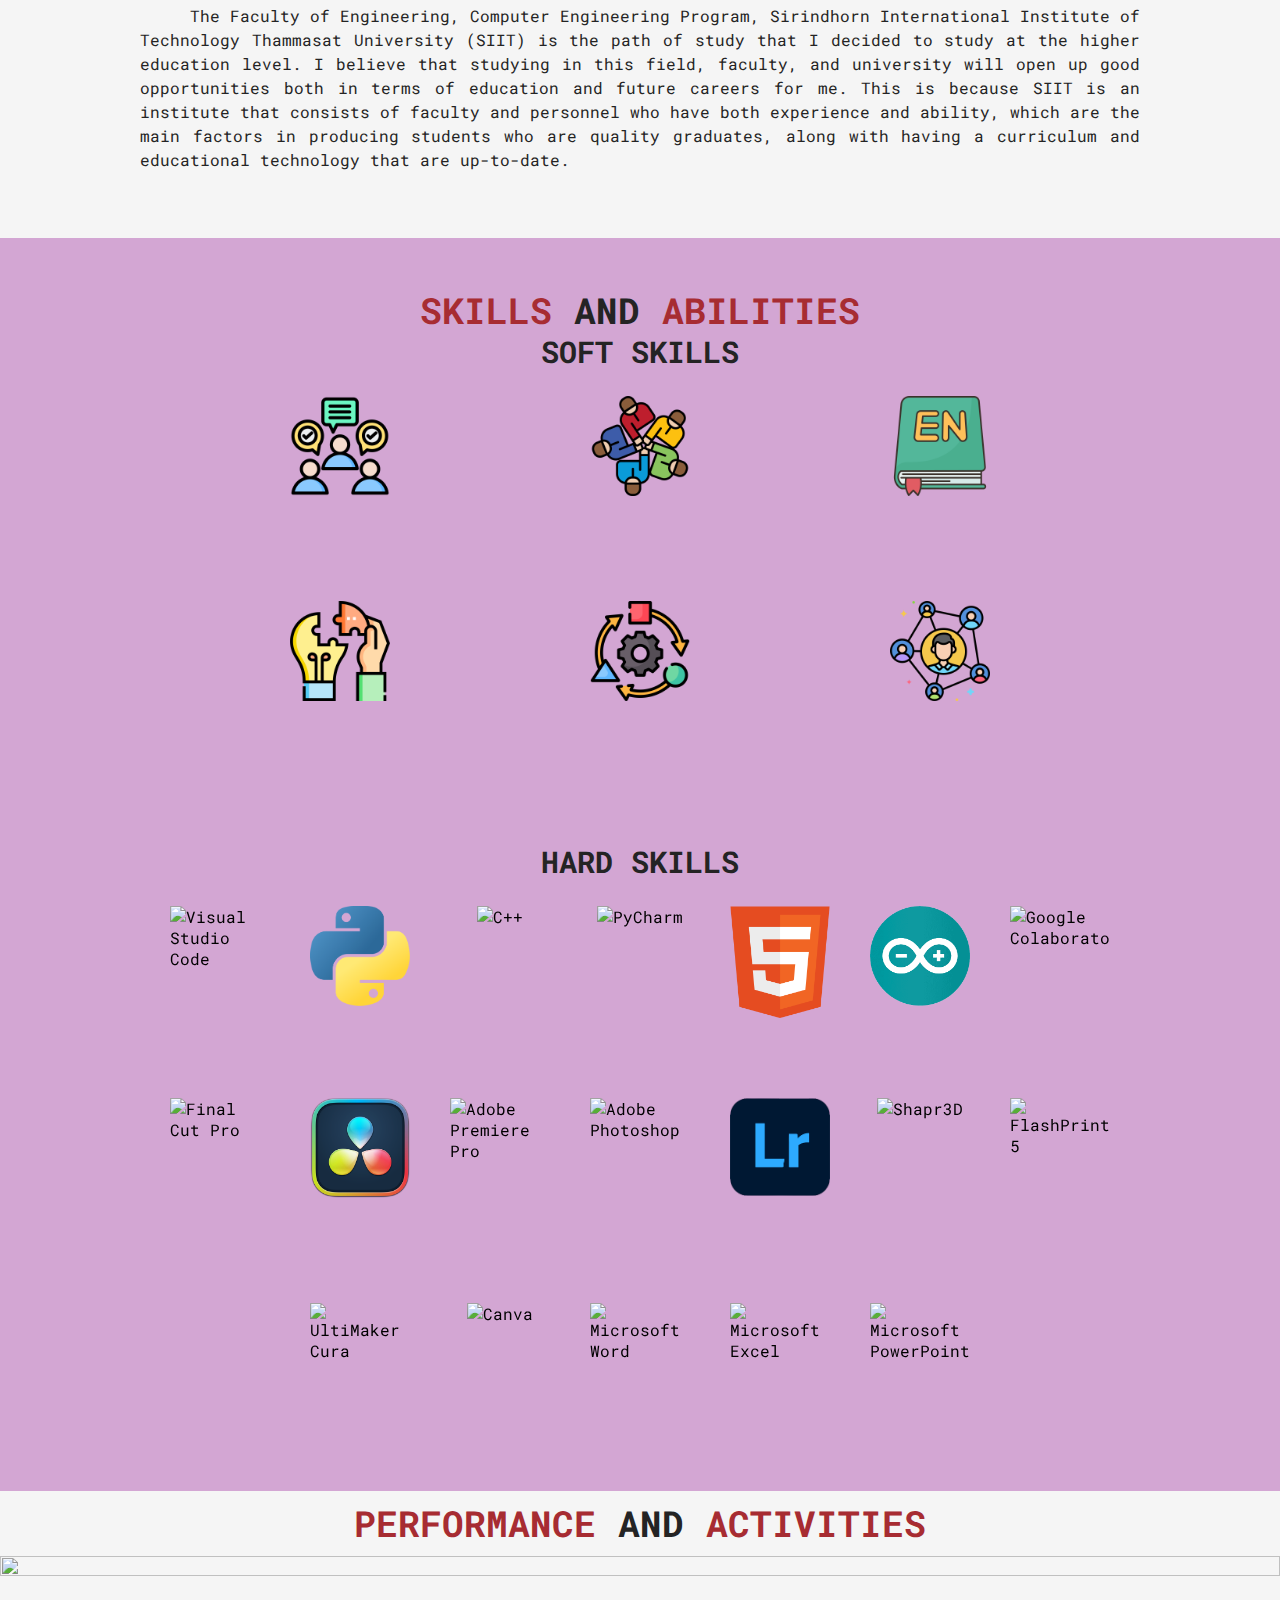
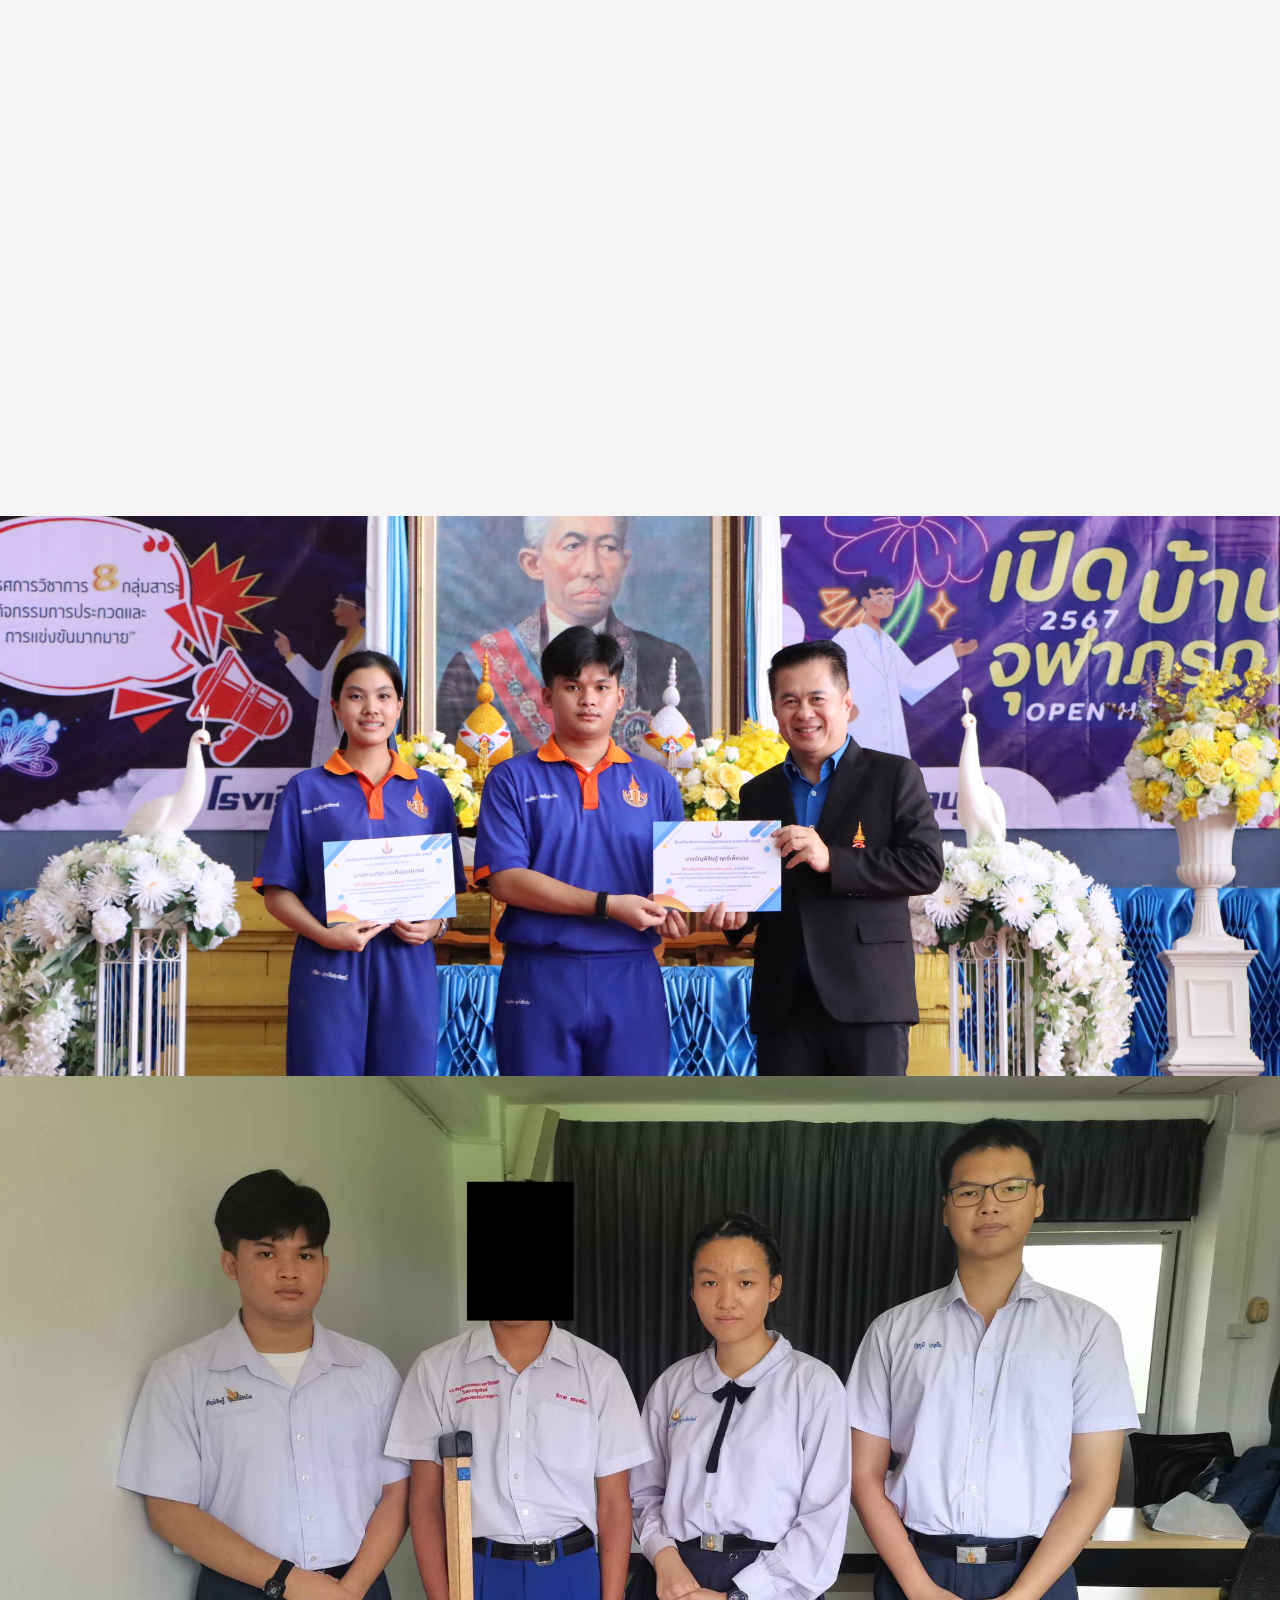
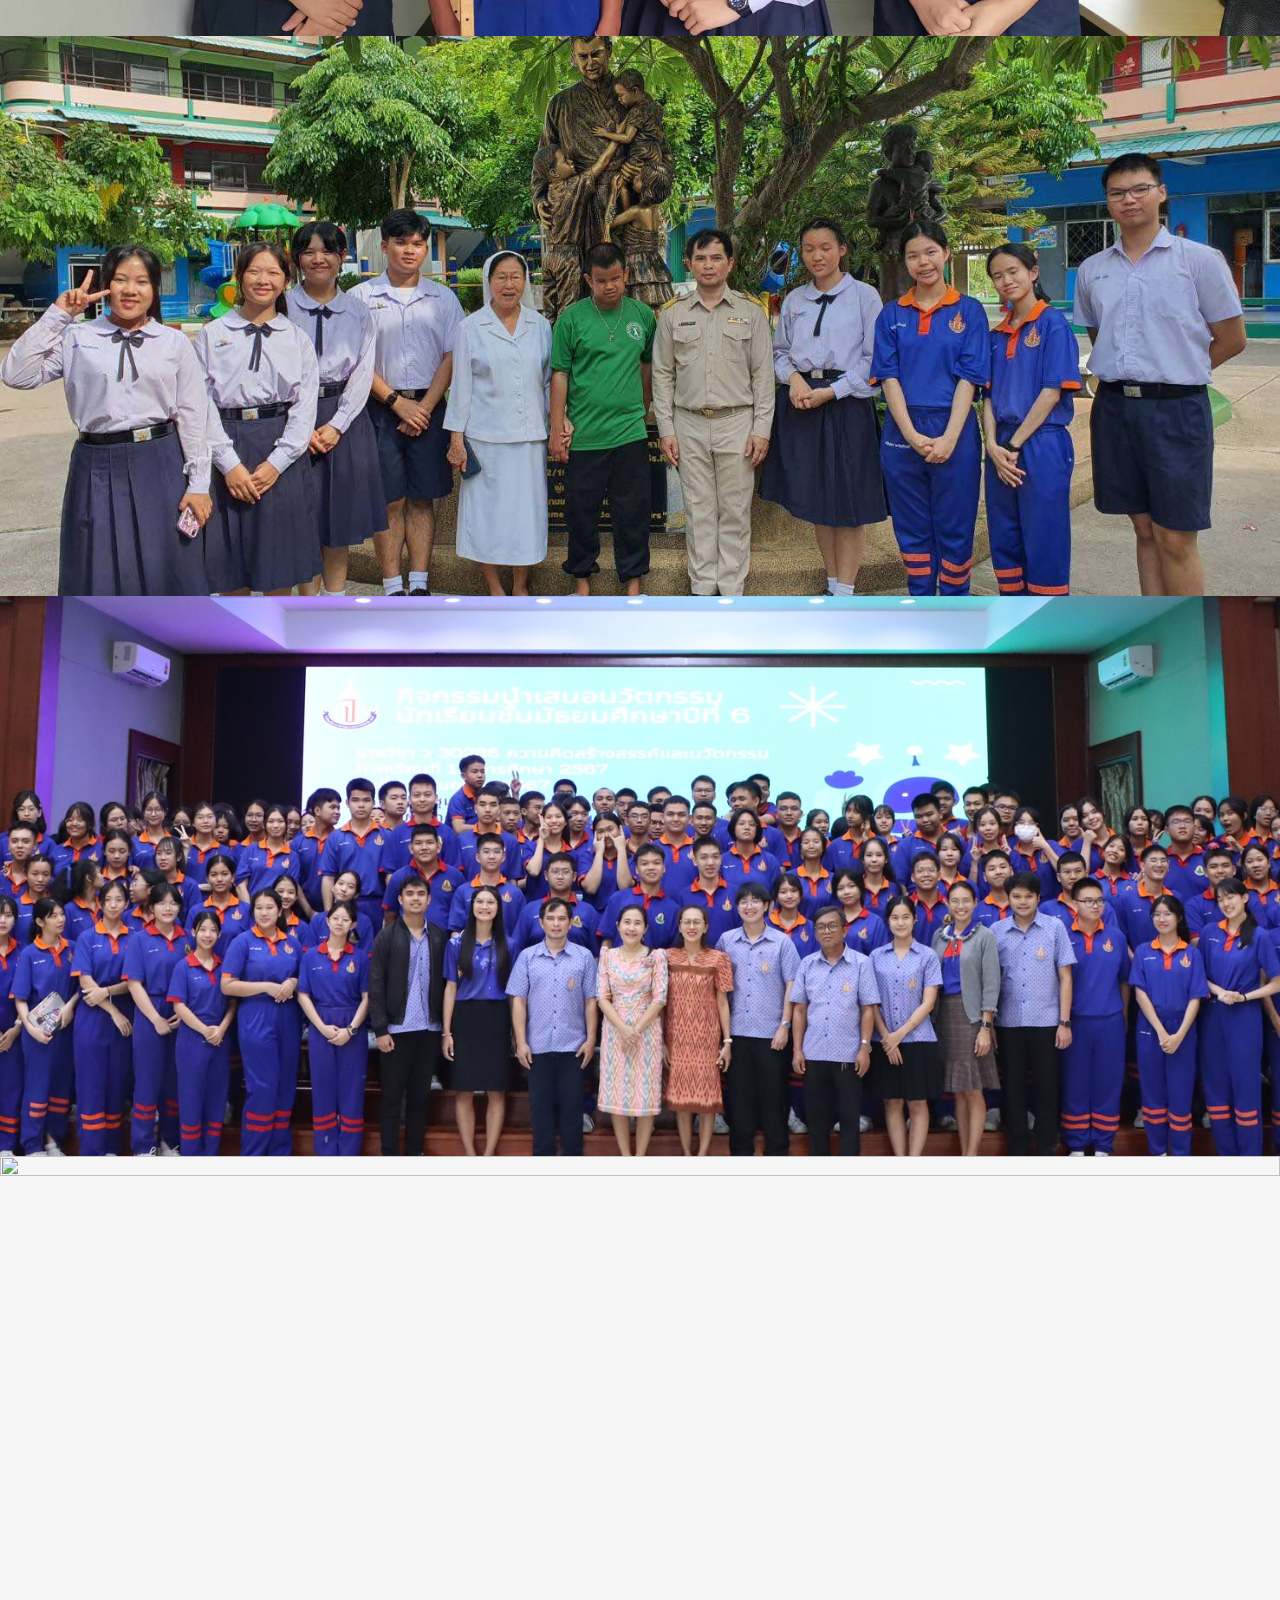
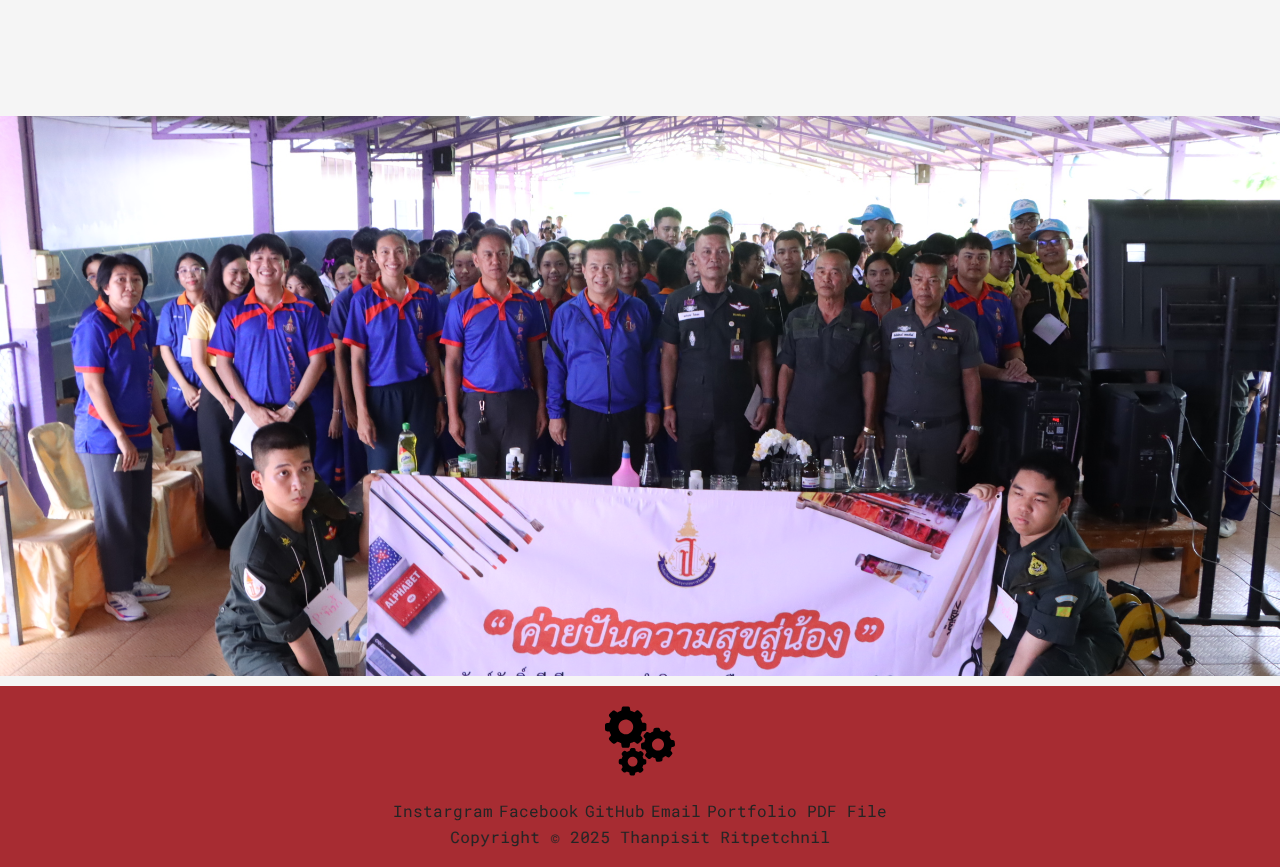
==== commit ace83bb7: "Add files via upload" ====
--- a/index.html
+++ b/index.html
@@ -106,9 +106,11 @@
           <h2 class="about-me__info--title">
             Grade 12<sup>th</sup> Student at
           </h2>
+          <h1 class="about-me__info--title"><img src="https://upload.wikimedia.org/wikipedia/commons/thumb/9/9a/PCSHS_Chon_Buri_%28th%29.svg/250px-PCSHS_Chon_Buri_%28th%29.svg.png" alt="" class="gallery__logo"></h1>
           <h2 class="about-me__info--title">
             <strong class="text--orangepcc">Princess</strong><strong class="text--blue"> Chulabhorn </strong><strong class="text--orangepcc">Science</strong><strong class="text--blue"> High </strong><strong class="text--orangepcc">School</strong><strong class="text--blue"> Chonburi</strong>
           </h2>
+          <h1 class="about-me__info--title"><img src="https://applyadmissions.siit.tu.ac.th/siitlogo.png" alt="" class="gallery__logo"></h1>
           <h1 class="about-me__info--title">
             <span class="text--brown">Computer Engineering (International Program)<br>Sirindhorn International Institute of Technology</span>
             <span class="text--yellowuni">Thammasat</span><span class="text--reduni"> University</span>
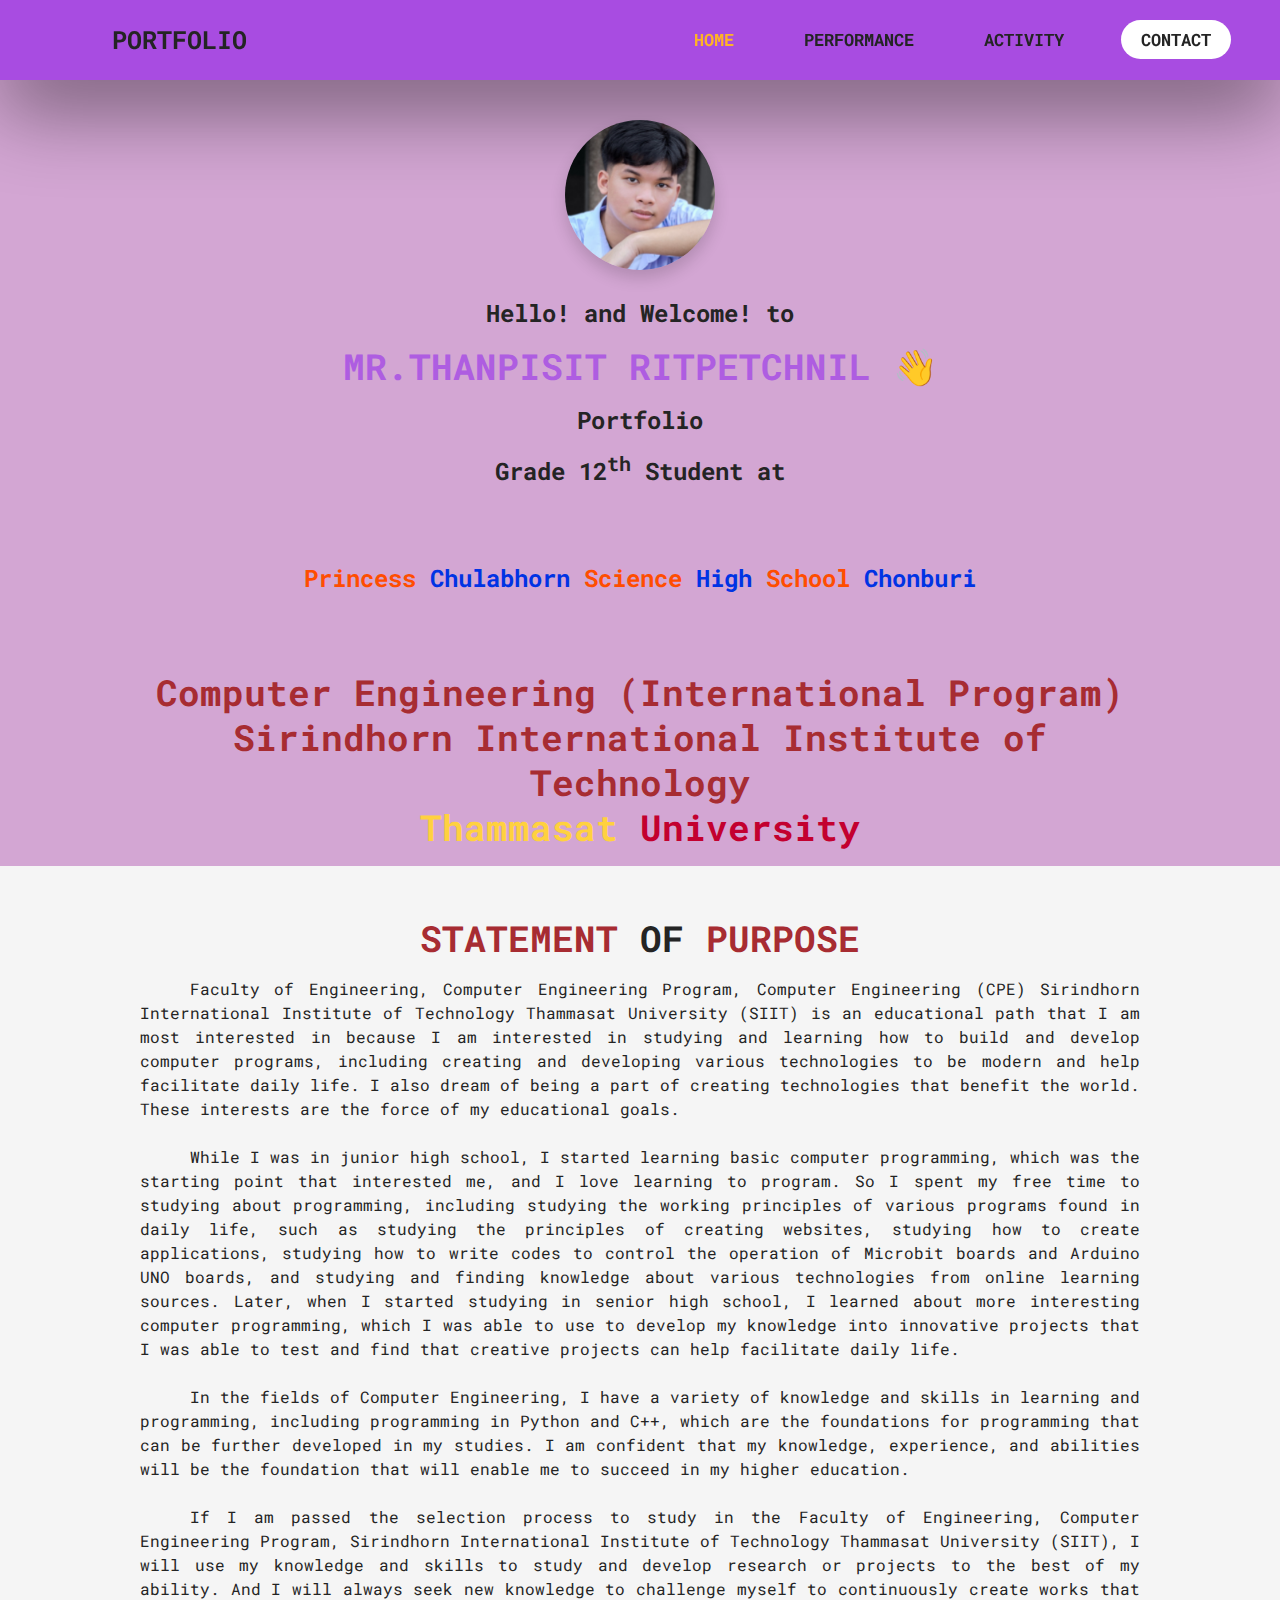
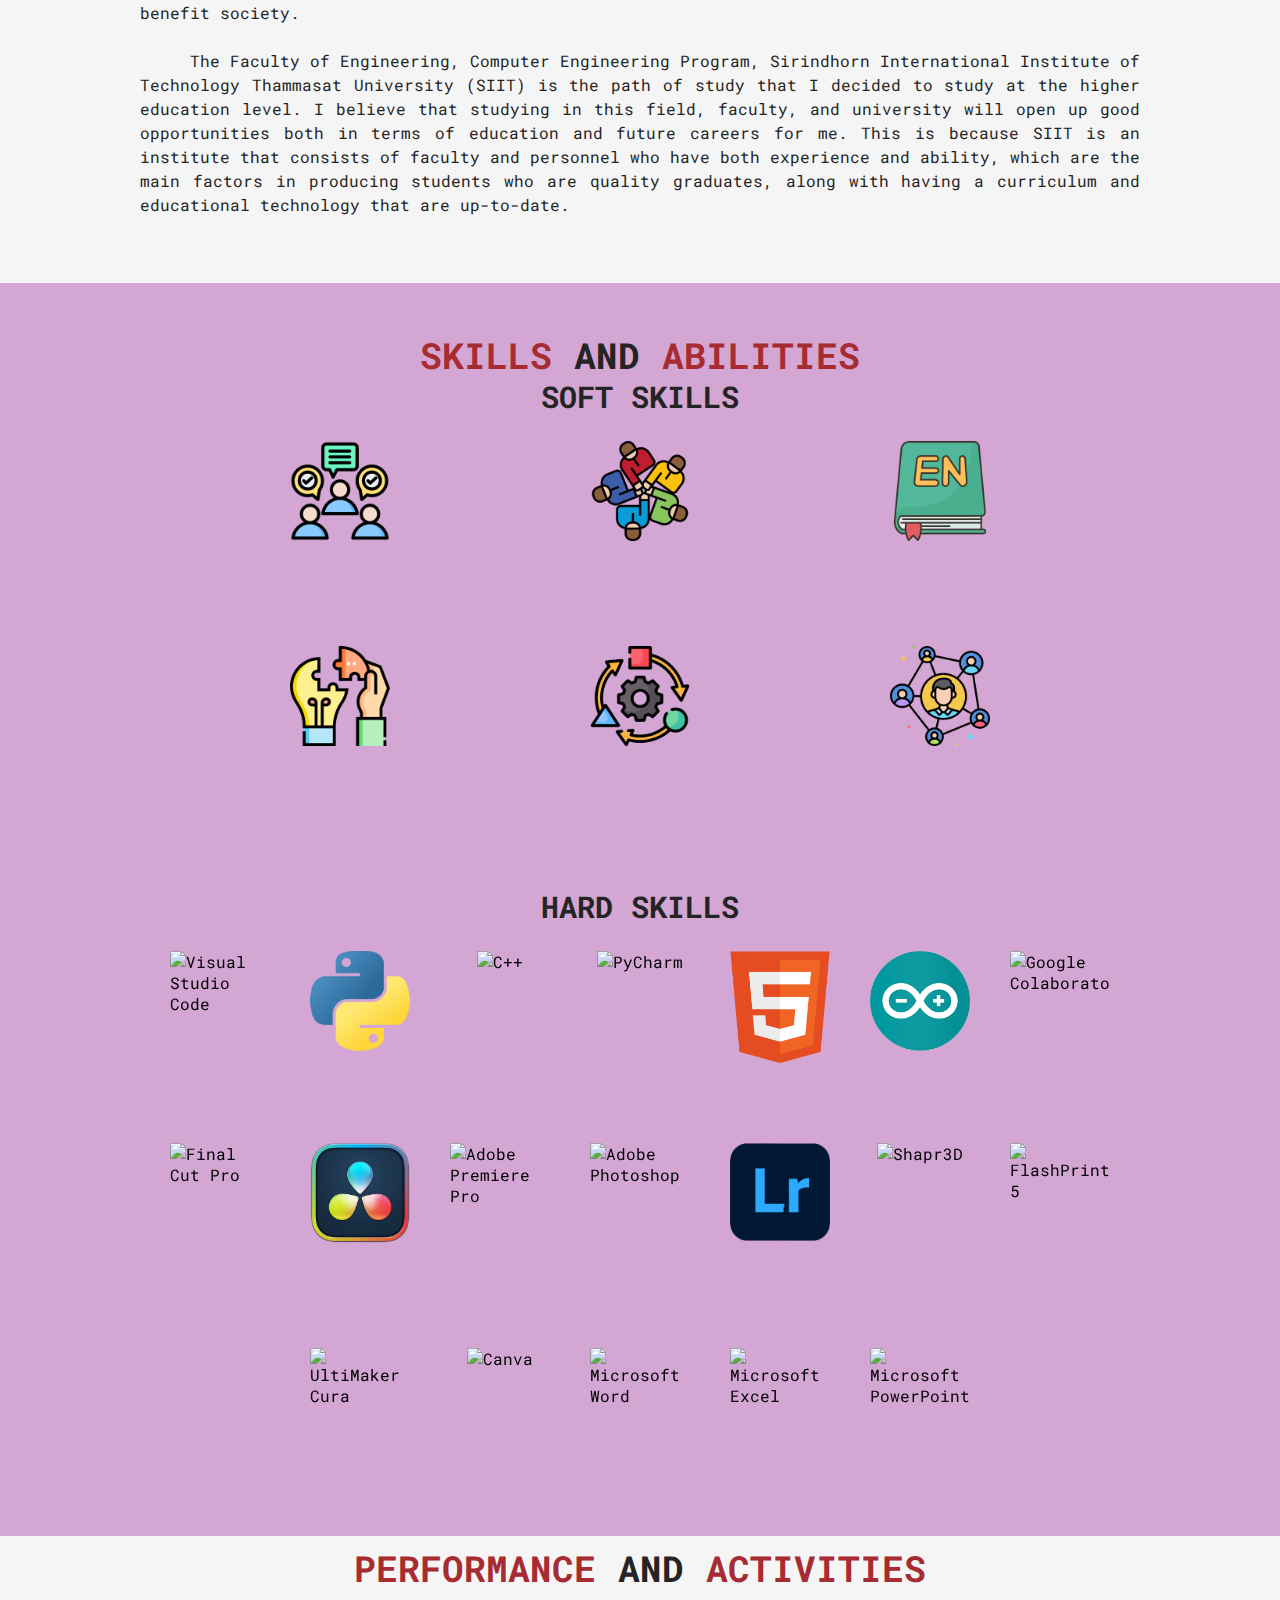
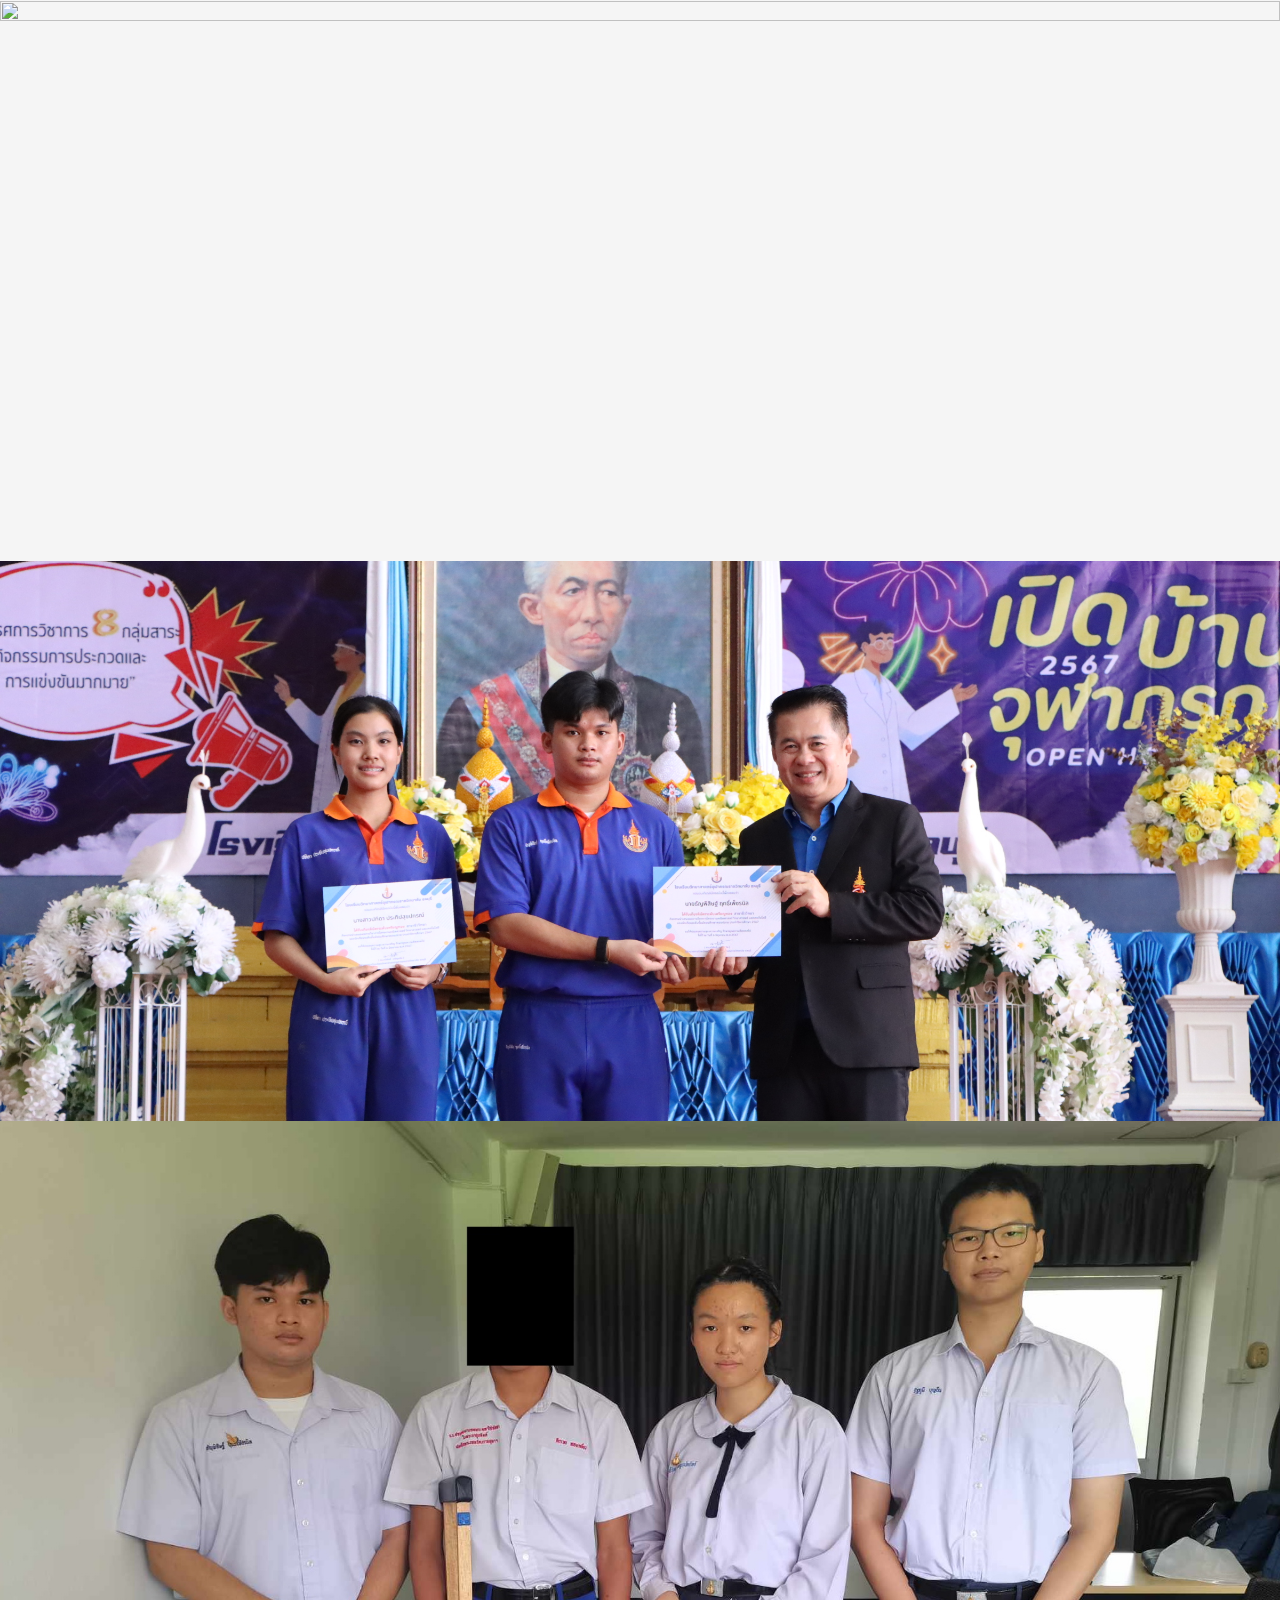
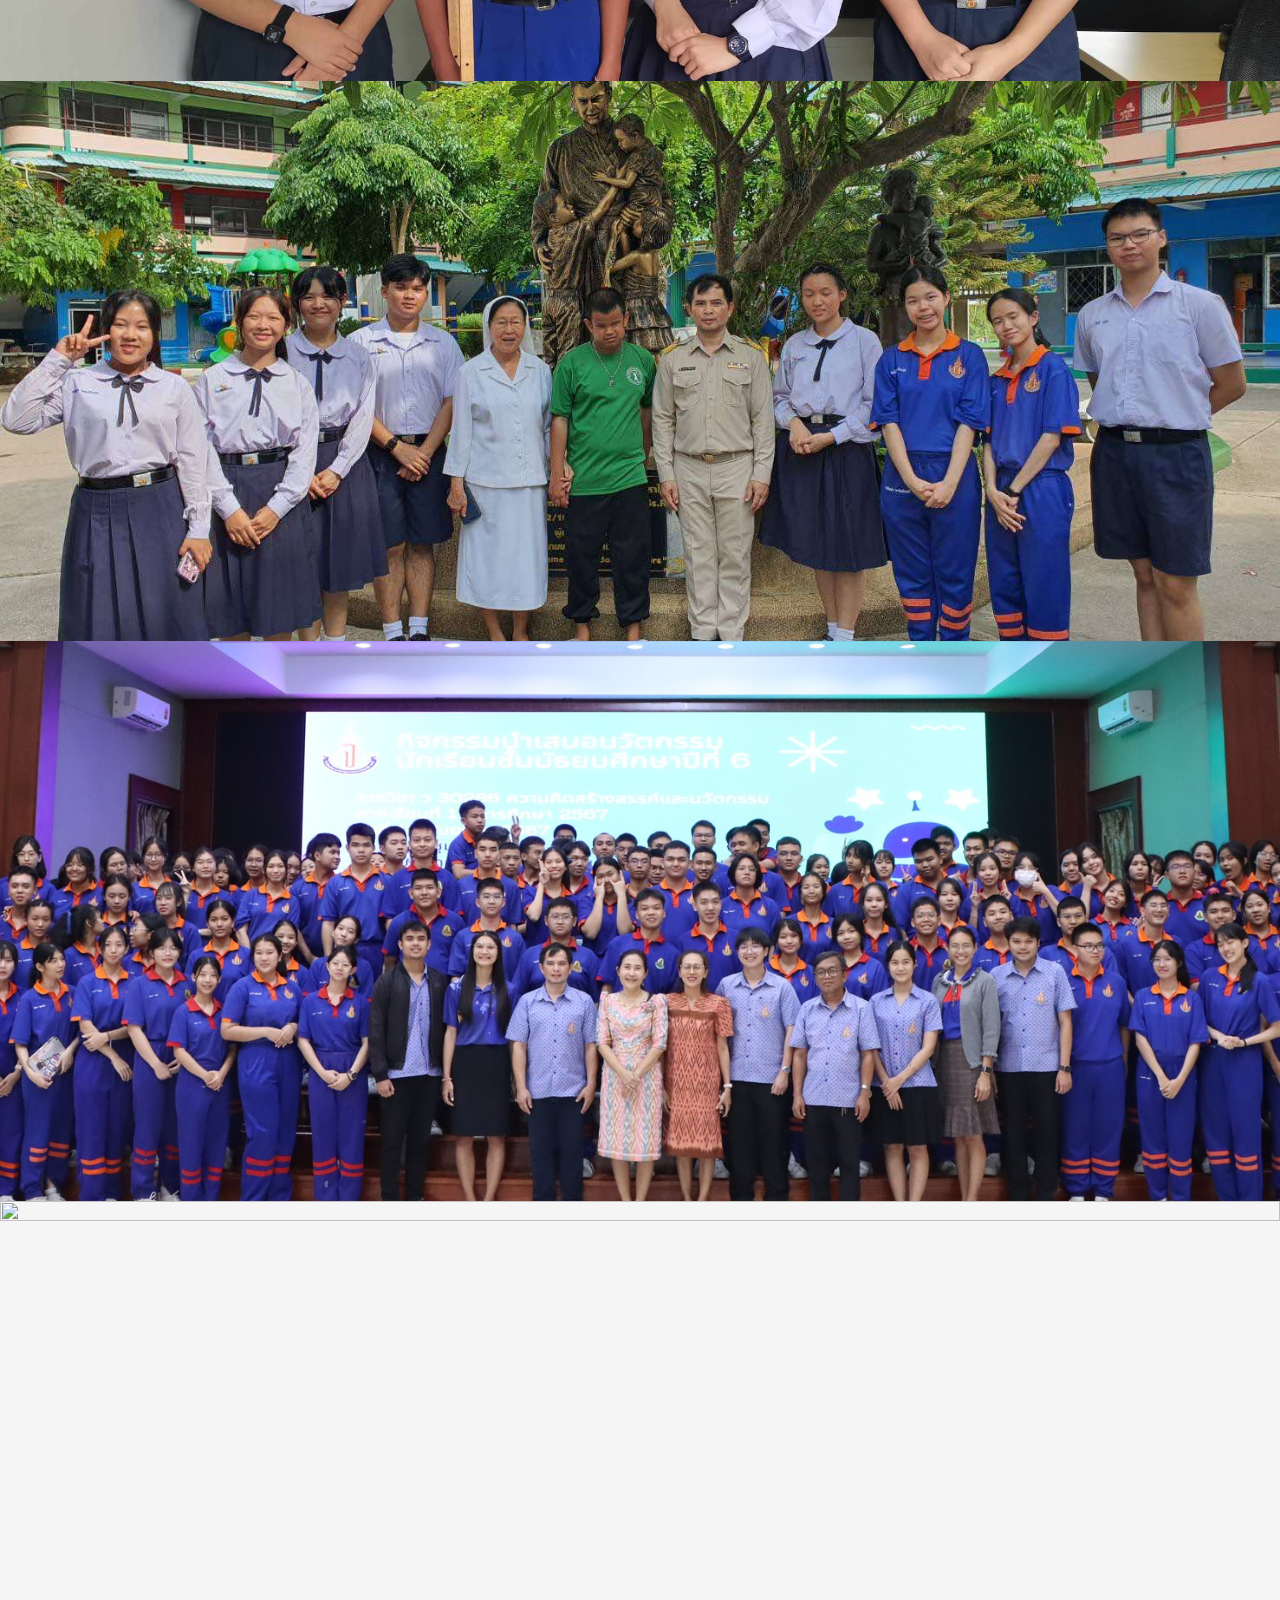
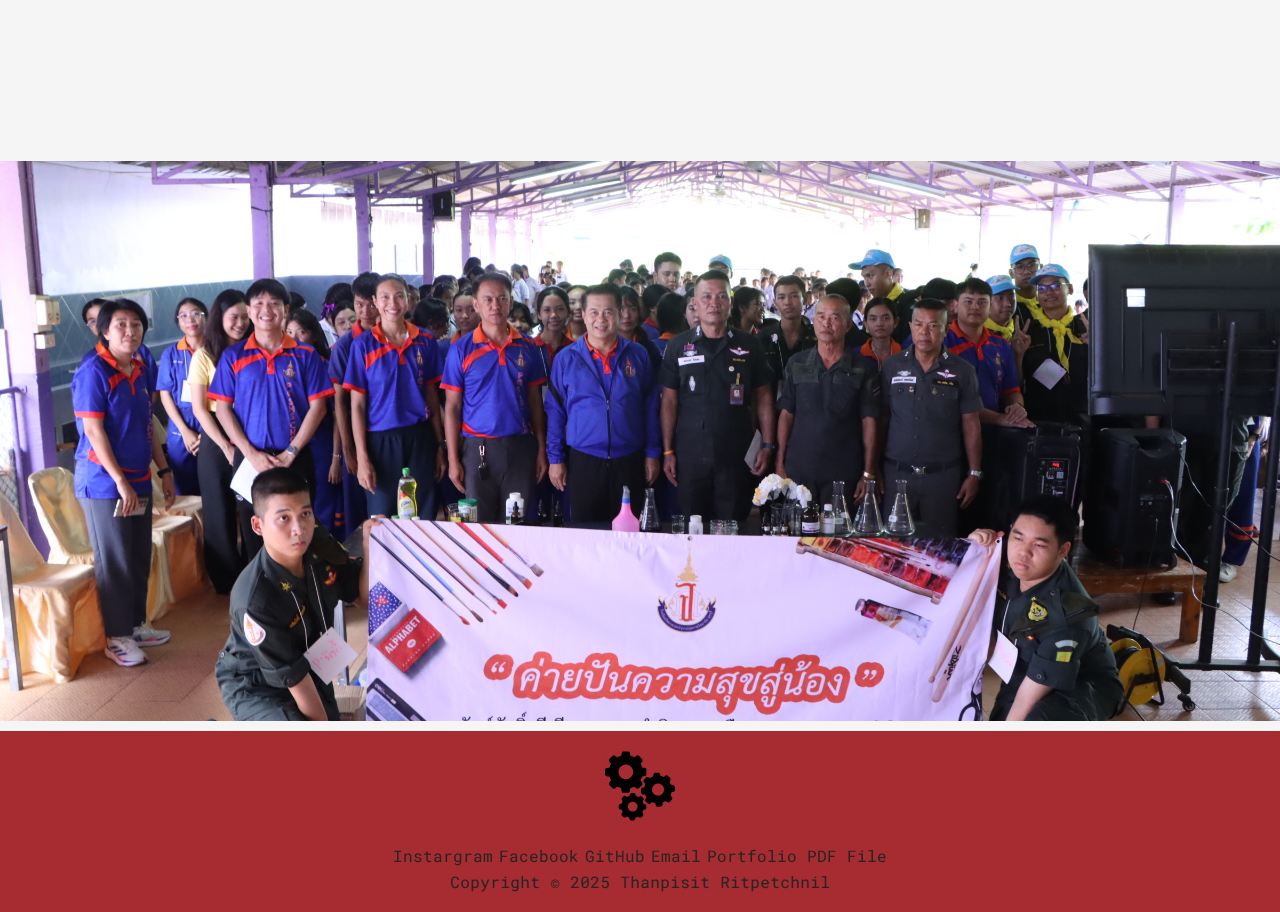
==== commit a96d07bc: "index.html" ====
--- a/index.html
+++ b/index.html
@@ -113,7 +113,7 @@
           <h1 class="about-me__info--title"><img src="https://applyadmissions.siit.tu.ac.th/siitlogo.png" alt="" class="gallery__logo"></h1>
           <h1 class="about-me__info--title">
             <span class="text--brown">Computer Engineering (International Program)<br>Sirindhorn International Institute of Technology</span>
-            <span class="text--yellowuni">Thammasat</span><span class="text--reduni"> University</span>
+            <br><span class="text--yellowuni">Thammasat</span><span class="text--reduni"> University</span>
           </h1>
         </div>
       </div>
@@ -487,4 +487,4 @@
 
 </body>
 
-</html>+</html>
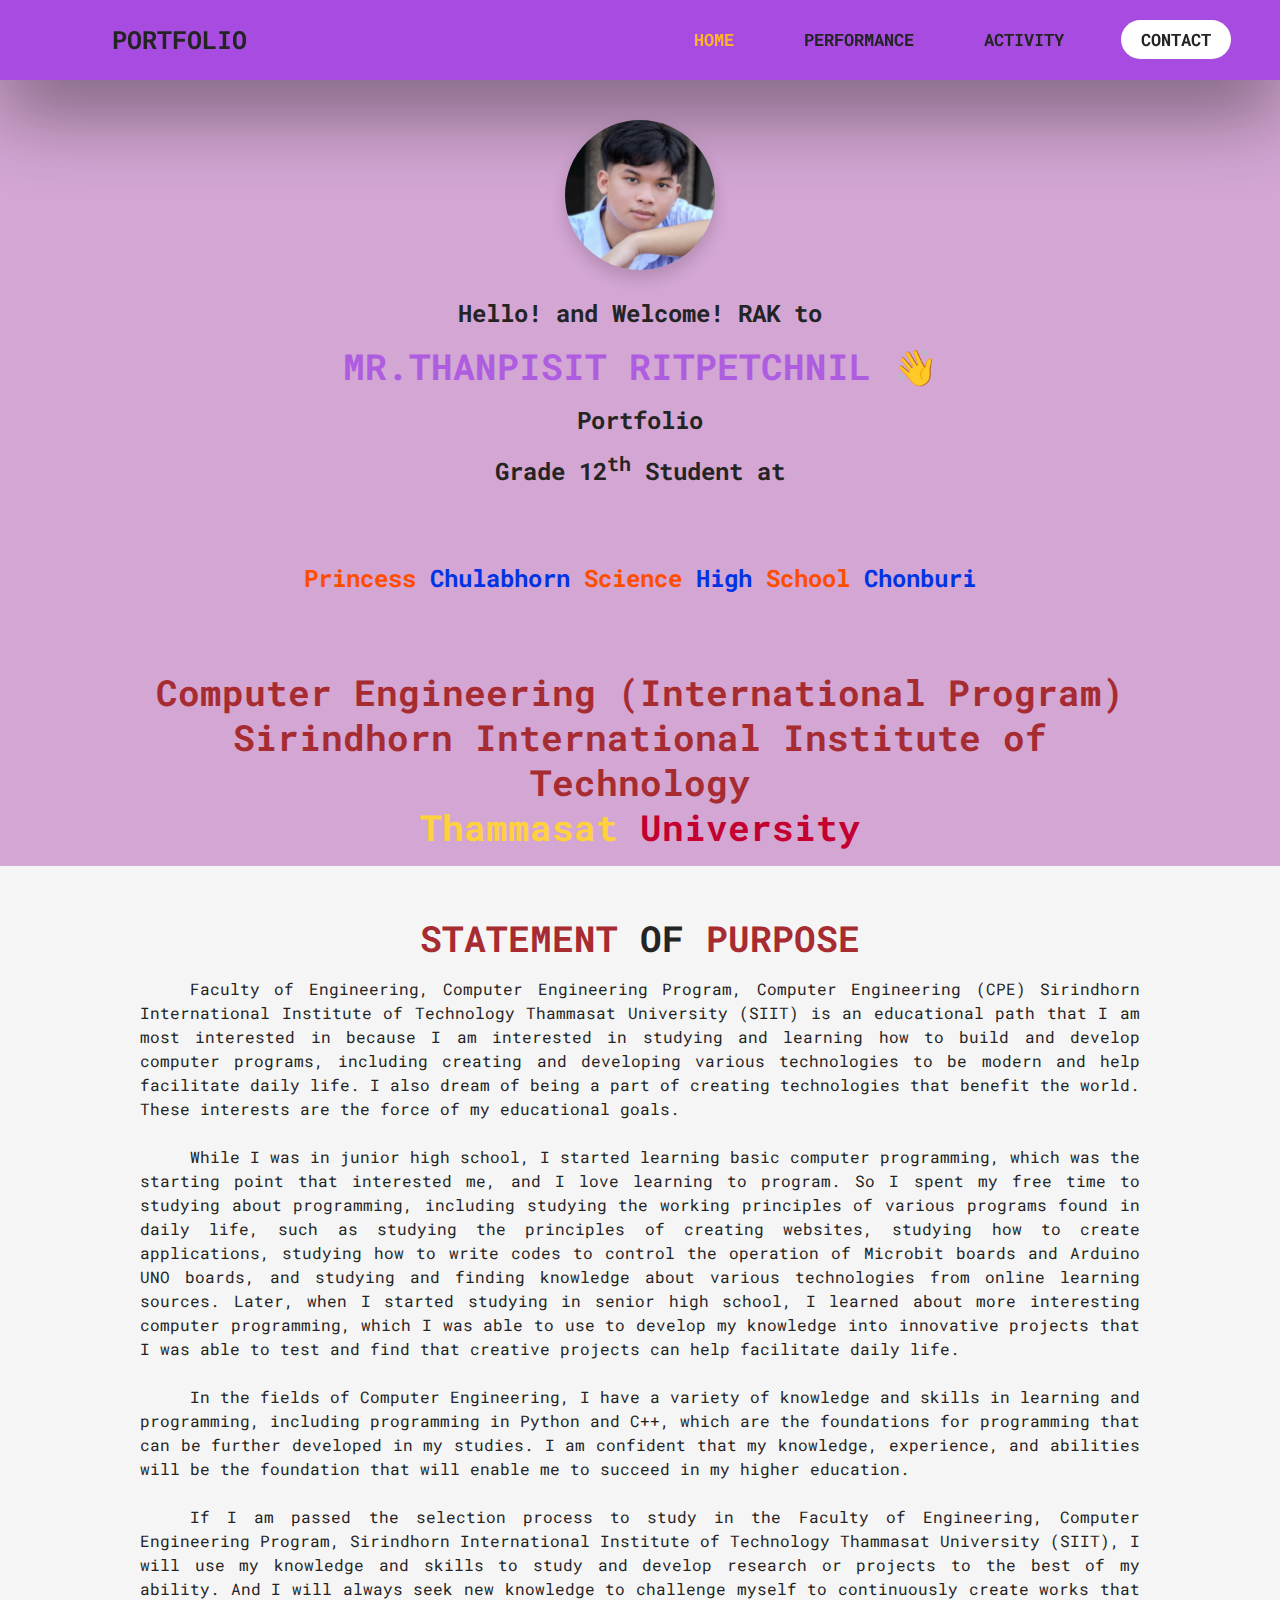
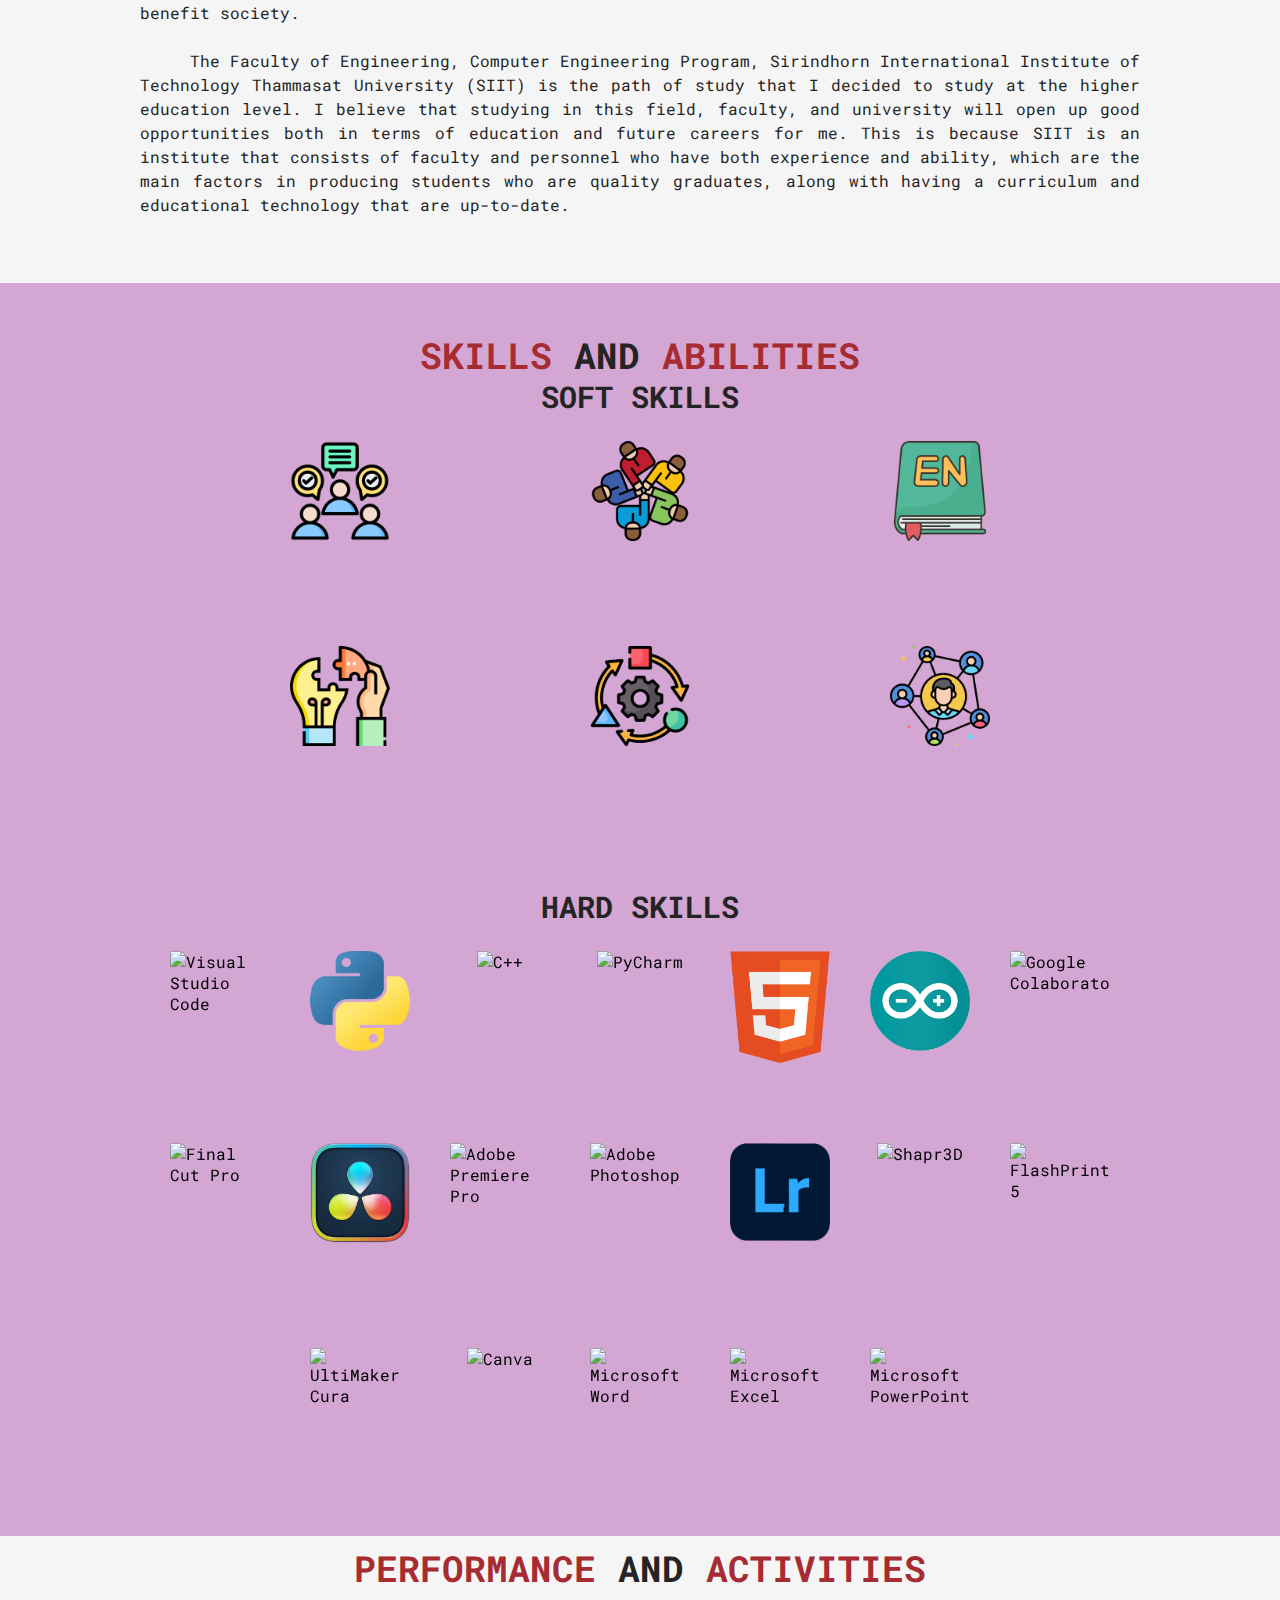
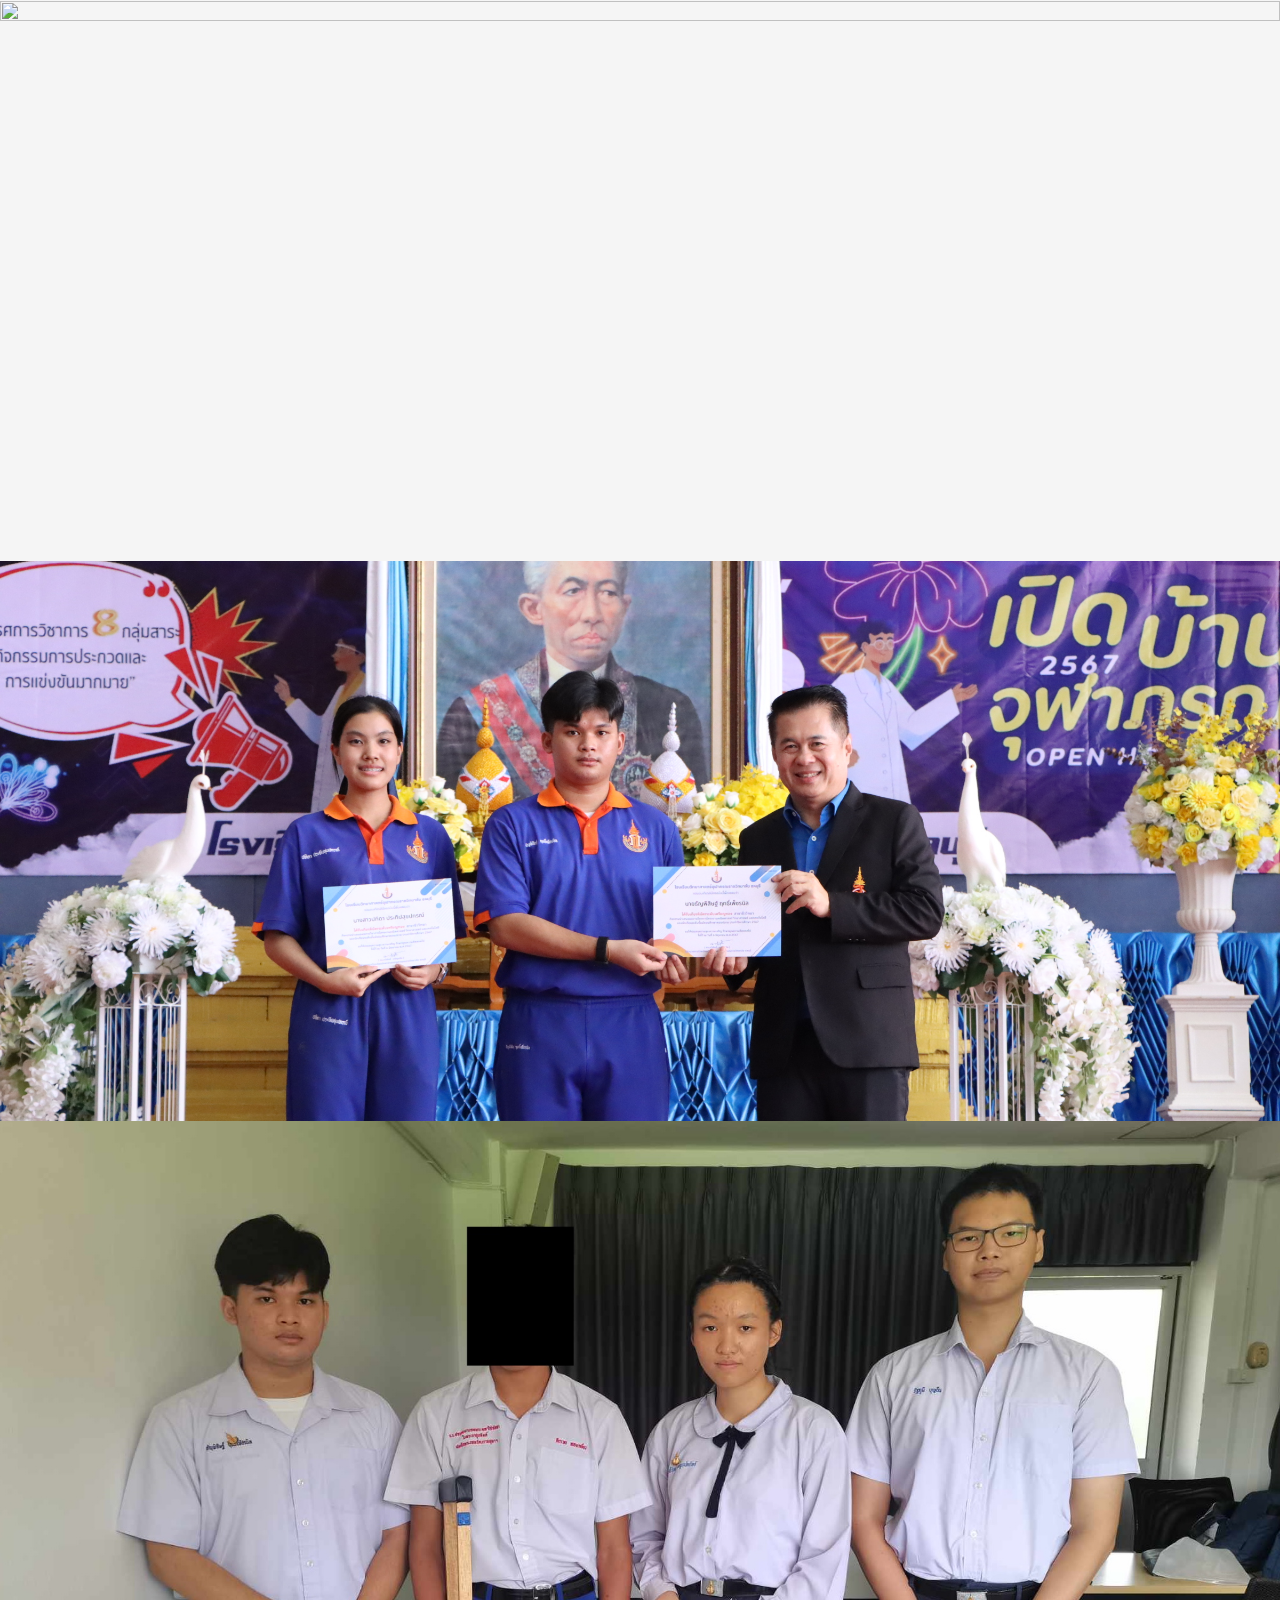
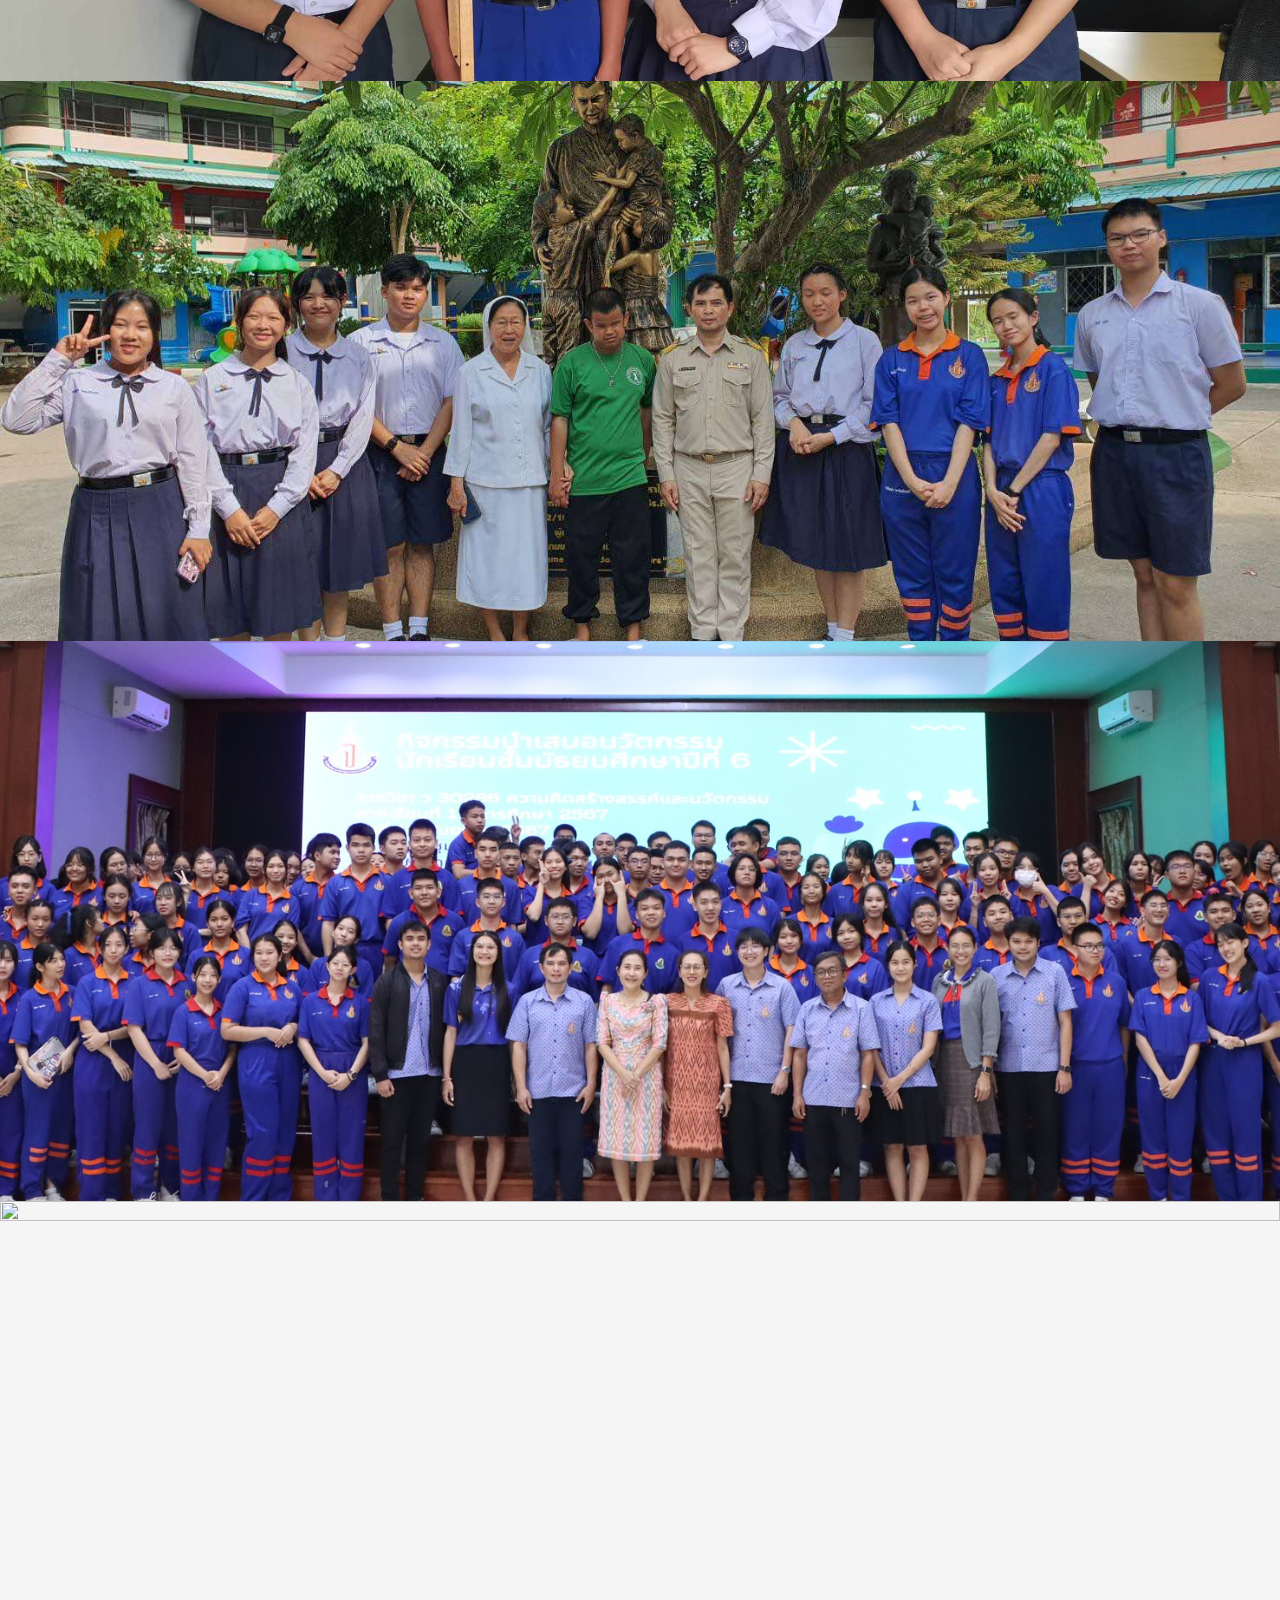
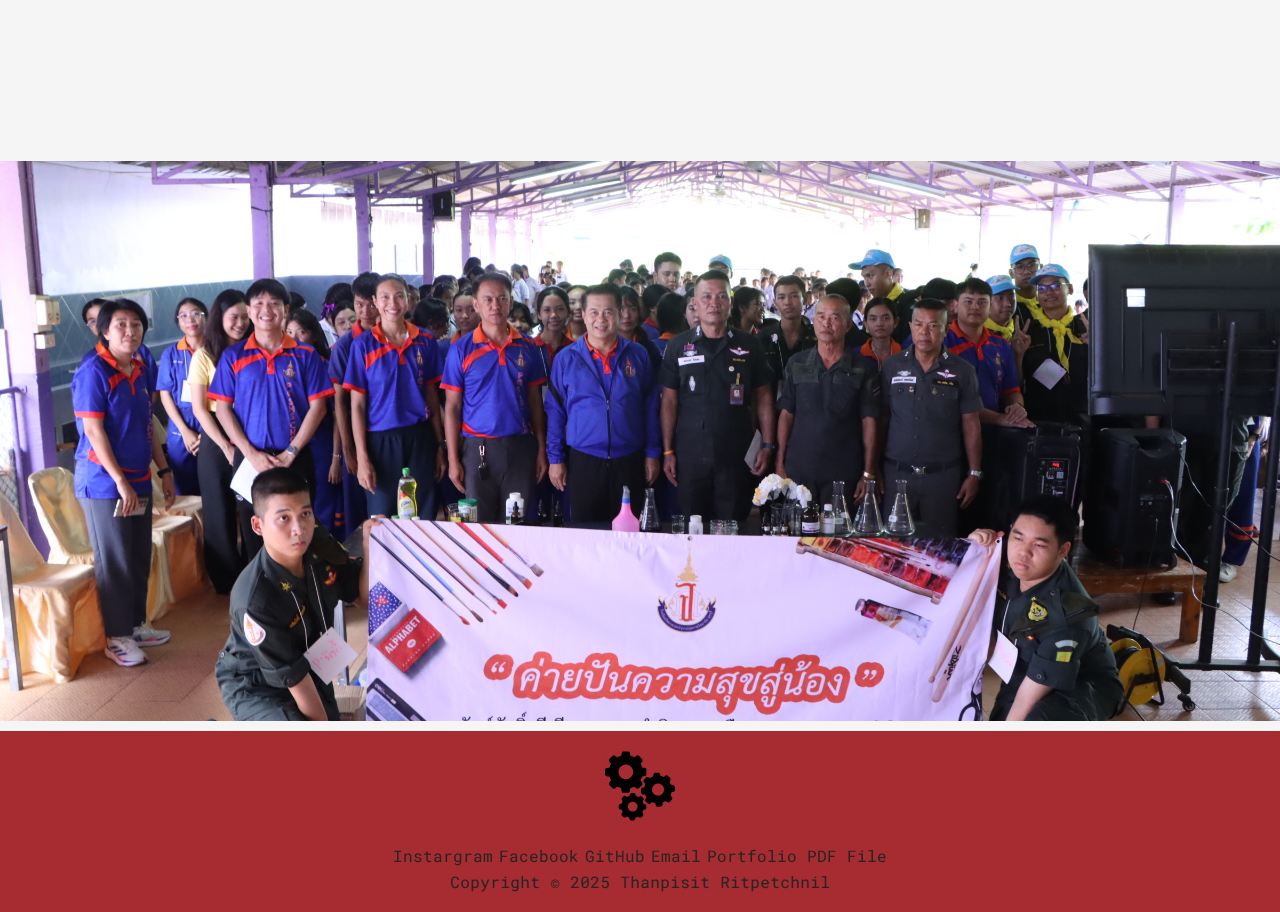
==== commit 0e3cdcfd: "index.html" ====
--- a/index.html
+++ b/index.html
@@ -95,7 +95,7 @@
             <img src="./assets/me.jpeg" class="about-me__picture" alt="THANPISIT'S PICTURE">
           </figure>
           <h2 class="about-me__info--title">
-            Hello! and Welcome! to
+            Hello! and Welcome! RAK to
           </h2>
           <h1 class="about-me__info--title">
             <span class="text--purple">MR.THANPISIT RITPETCHNIL</span>&nbsp;<span class="wave">👋</span>
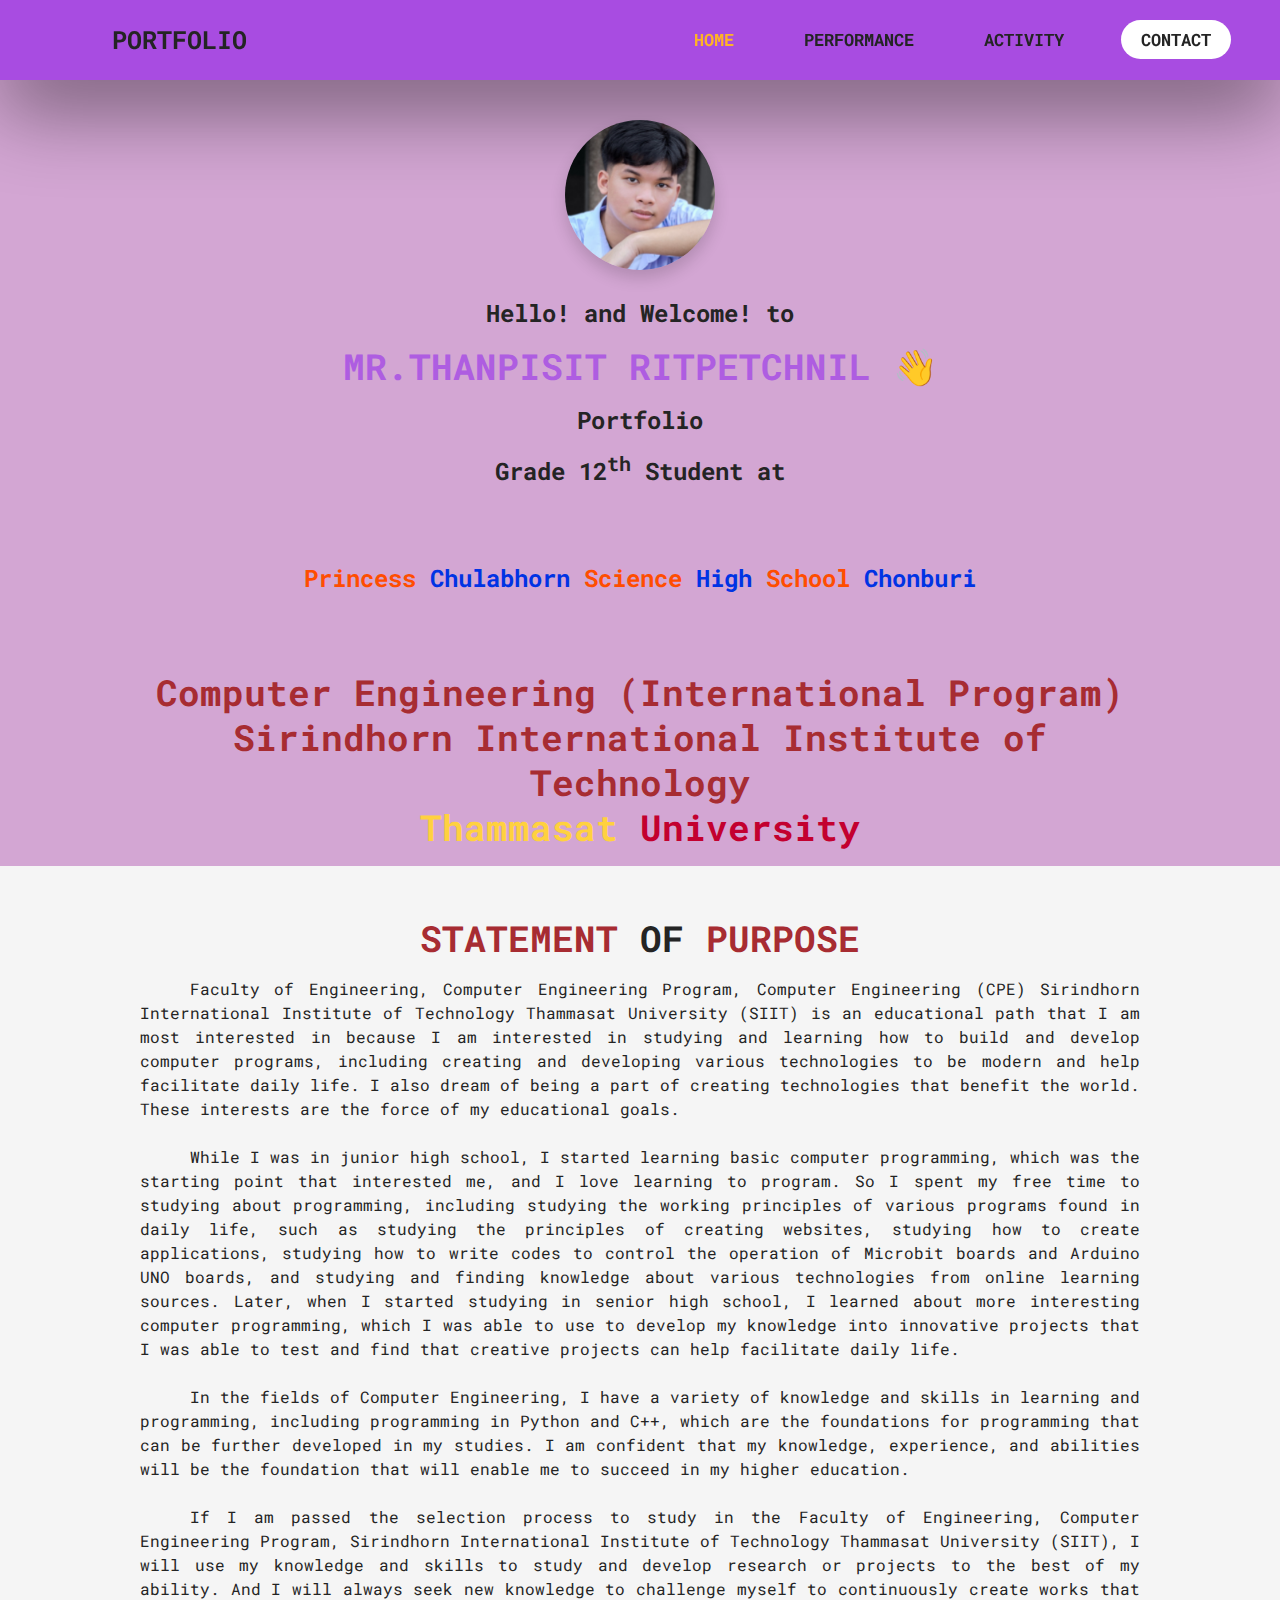
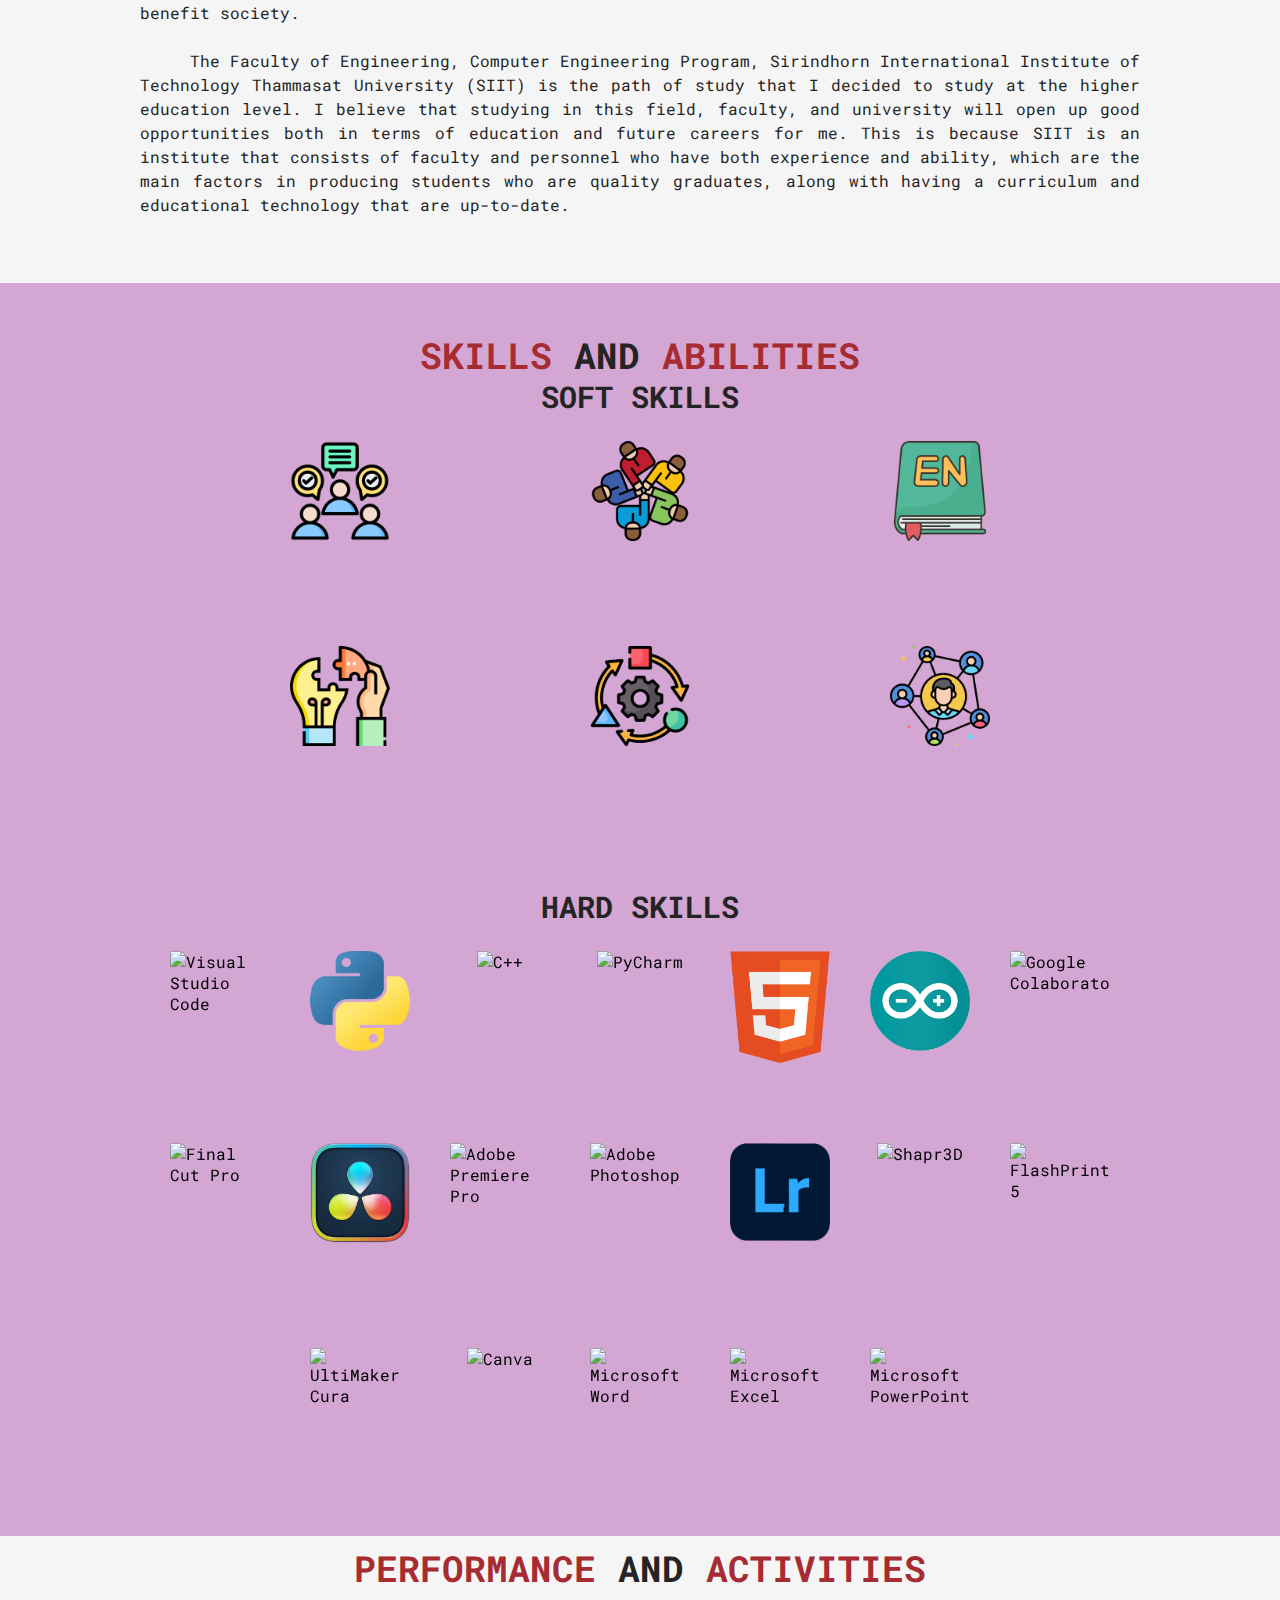
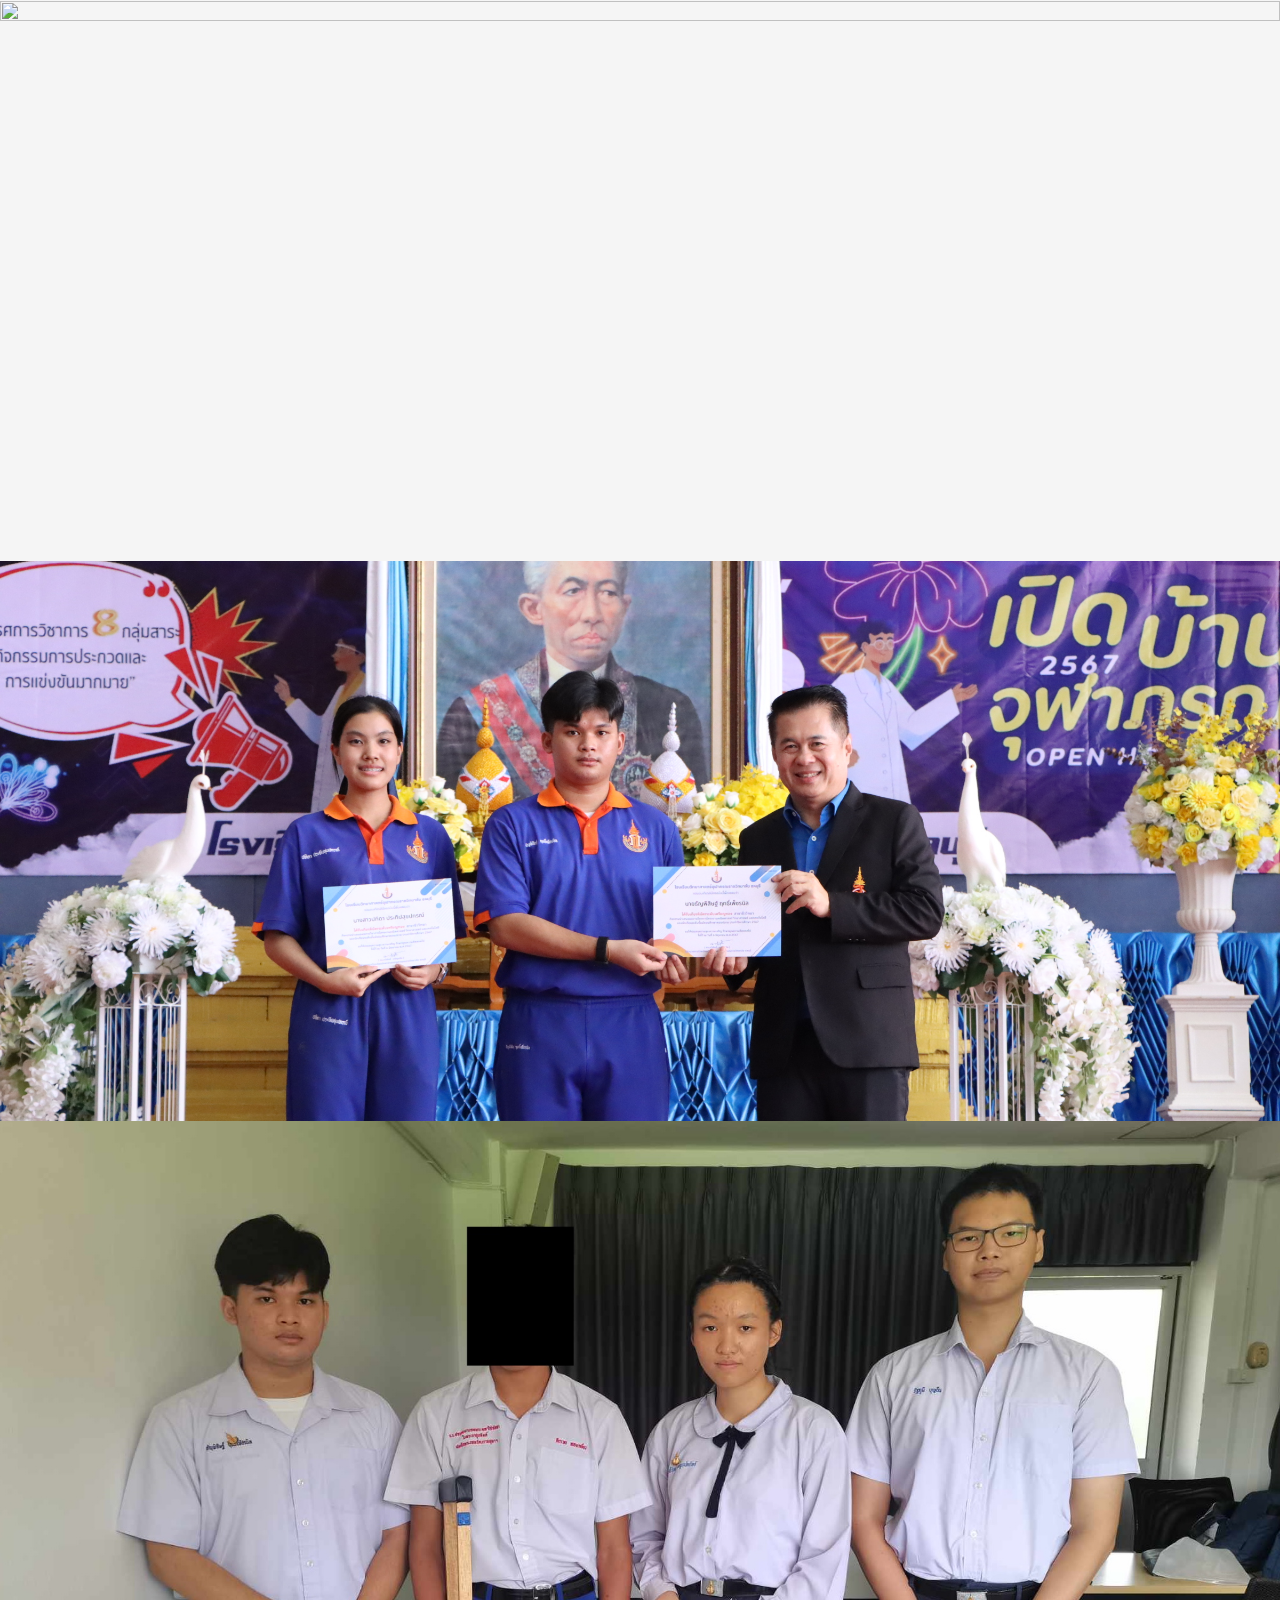
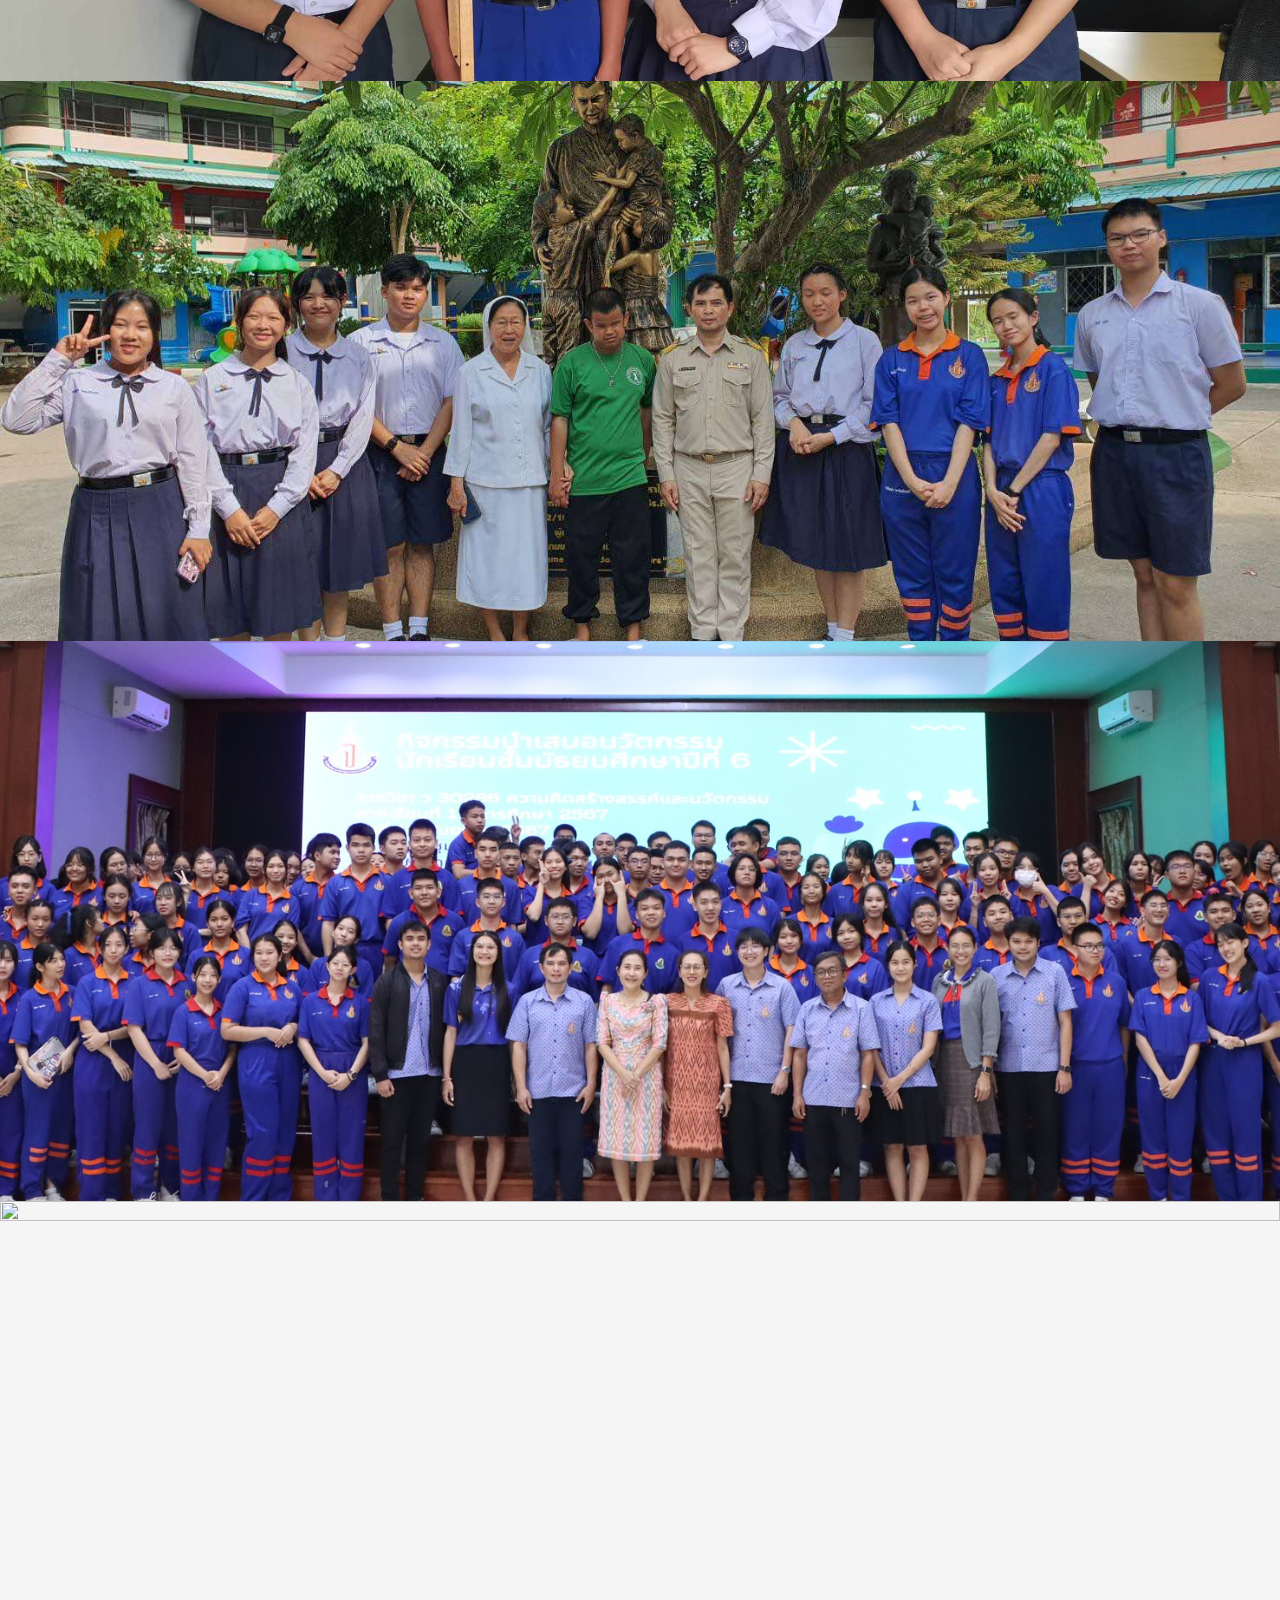
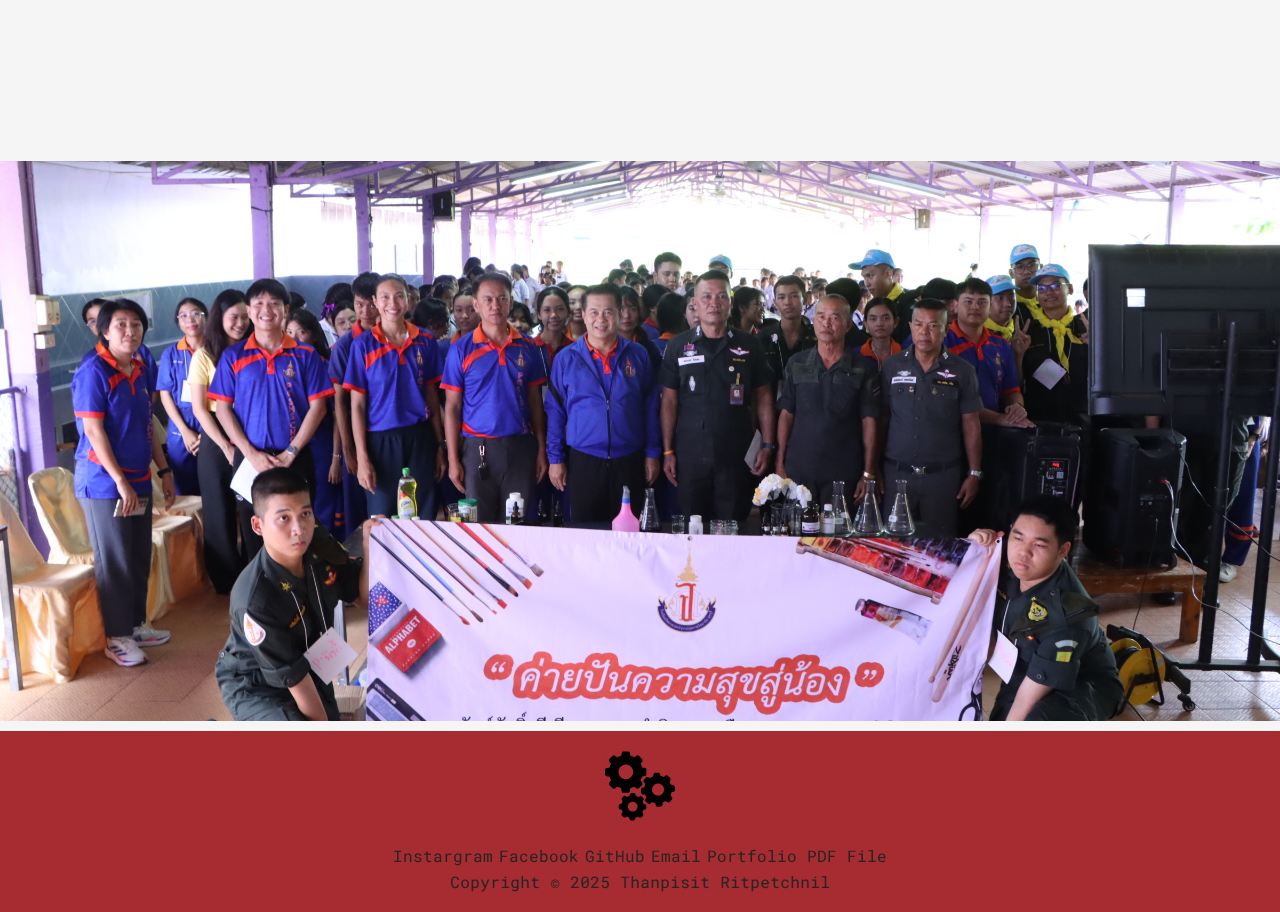
==== commit 4479ecbb: "index.html" ====
--- a/index.html
+++ b/index.html
@@ -95,7 +95,7 @@
             <img src="./assets/me.jpeg" class="about-me__picture" alt="THANPISIT'S PICTURE">
           </figure>
           <h2 class="about-me__info--title">
-            Hello! and Welcome! RAK to
+            Hello! and Welcome! to
           </h2>
           <h1 class="about-me__info--title">
             <span class="text--purple">MR.THANPISIT RITPETCHNIL</span>&nbsp;<span class="wave">👋</span>
@@ -435,7 +435,8 @@
       </div>
     </div>
   </section>
-   
+
+  
  <!-- FOOTER  -->
   <footer>
     <div class="row footer__row">
